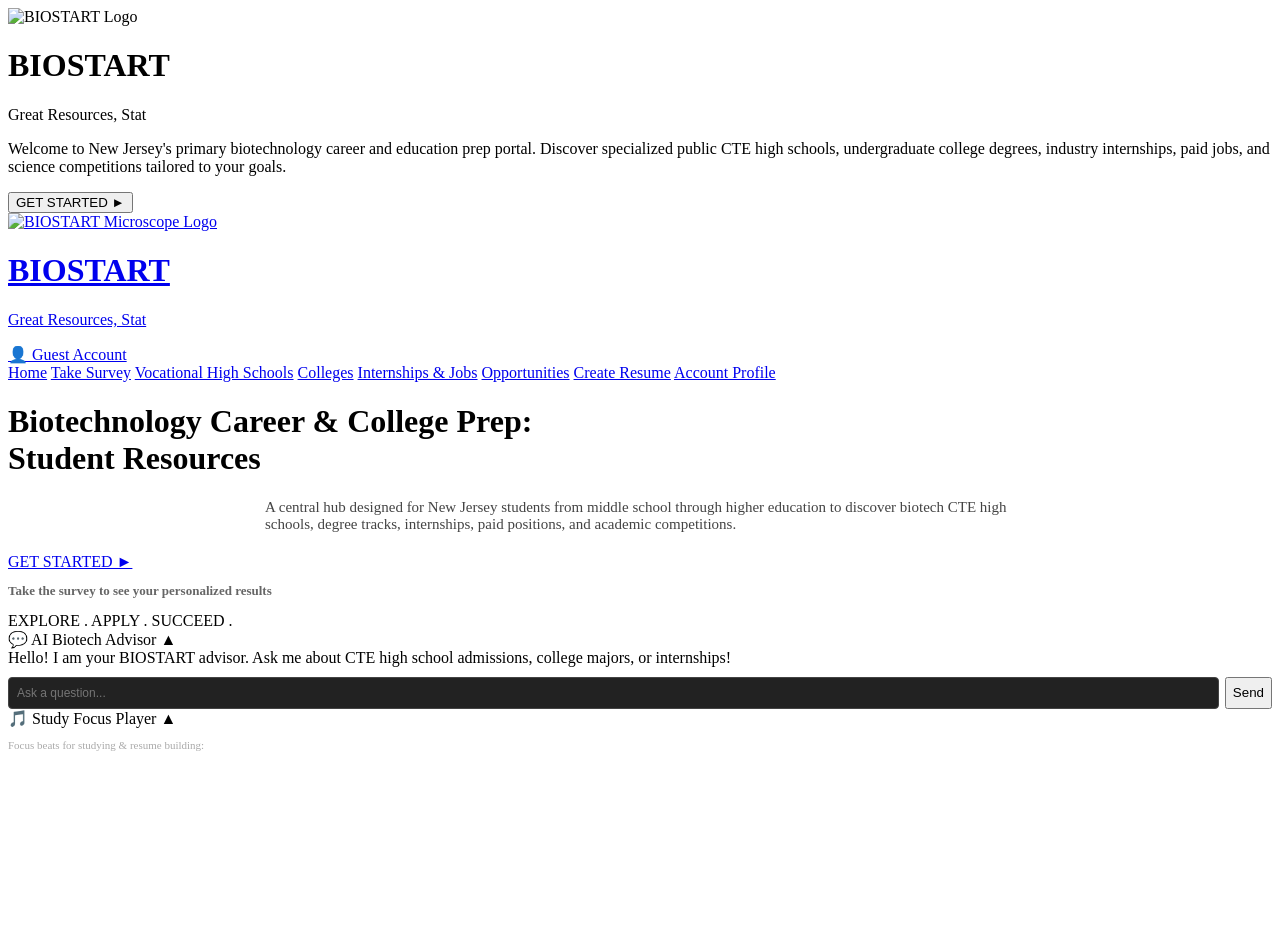
==== index.html @ 37fbe4fc "Add files via upload" ====
<!DOCTYPE html>
<html lang="en">
<head>
    <meta charset="UTF-8">
    <meta name="viewport" content="width=device-width, initial-scale=1.0">
    <title>BIOSTART - Biotechnology Career & College Prep</title>
    <link rel="stylesheet" href="styles.css">
</head>
<body>

    <!-- FULLSCREEN SPLASH OVERLAY PAGE -->
    <div id="splash-overlay">
        <img src="logo.png" alt="BIOSTART Logo" class="splash-logo-img">
        <h1 class="splash-title">BIOSTART</h1>
        <div class="splash-sub">Great Resources, Stat</div>
        <p class="splash-desc">
            Welcome to New Jersey's primary biotechnology career and education prep portal. Discover specialized public CTE high schools, undergraduate college degrees, industry internships, paid jobs, and science competitions tailored to your goals.
        </p>
        <button class="splash-btn" onclick="document.getElementById('splash-overlay').style.display='none'">GET STARTED ►</button>
    </div>

    <!-- BRAND HEADER -->
    <header>
        <a class="brand-box" href="index.html">
            <img src="logo.png" alt="BIOSTART Microscope Logo" class="brand-logo-img">
            <div class="brand-title">
                <h1>BIOSTART</h1>
                <p>Great Resources, Stat</p>
            </div>
        </a>
        <a class="user-pill" href="profile.html">
            👤 <span id="user-greeting">Guest Account</span>
        </a>
    </header>

    <!-- NAVIGATION BAR -->
    <nav>
        <a href="index.html" class="nav-btn active">Home</a>
        <a href="survey.html" class="nav-btn">Take Survey</a>
        <a href="highschools.html" class="nav-btn">Vocational High Schools</a>
        <a href="colleges.html" class="nav-btn">Colleges</a>
        <a href="jobs.html" class="nav-btn">Internships & Jobs</a>
        <a href="opportunities.html" class="nav-btn">Opportunities</a>
        <a href="resume.html" class="nav-btn">Create Resume</a>
        <a href="profile.html" class="nav-btn">Account Profile</a>
    </nav>

    <!-- MAIN APP CONTAINER -->
    <div class="container">
        <div class="hero-card">
            <h1 class="hero-title">Biotechnology Career & College Prep:<br>Student Resources</h1>
            <p style="font-size: 15px; max-width: 750px; margin: 0 auto 20px; color: #444;">A central hub designed for New Jersey students from middle school through higher education to discover biotech CTE high schools, degree tracks, internships, paid positions, and academic competitions.</p>
            <a href="survey.html" class="arrow-btn">
                GET STARTED ►
            </a>
            <p style="font-size: 13px; font-weight: 800; margin-top: 12px; color: #666;">Take the survey to see your personalized results</p>
            <div class="hero-tagline">EXPLORE . APPLY . SUCCEED .</div>
        </div>
    </div>

    <!-- FLOATING AI CHATBOT WIDGET -->
    <div class="floating-widget chatbot-widget">
        <div class="widget-header" onclick="toggleWidget('chat-body')">
            <span>💬 AI Biotech Advisor</span>
            <span>▲</span>
        </div>
        <div id="chat-body" class="widget-body">
            <div class="chat-msg chat-bot">Hello! I am your BIOSTART advisor. Ask me about CTE high school admissions, college majors, or internships!</div>
            <div id="chat-messages"></div>
            <div style="display:flex; gap:6px; margin-top:10px;">
                <input type="text" id="chat-input" style="width:100%; padding:8px; font-size:12px; border:1px solid #444; background:#222; color:white; border-radius:4px;" placeholder="Ask a question..." onkeydown="if(event.key==='Enter') sendChatMessage()">
                <button class="btn-action" onclick="sendChatMessage()">Send</button>
            </div>
        </div>
    </div>

    <!-- FLOATING SPOTIFY PLAYER WIDGET -->
    <div class="floating-widget spotify-widget">
        <div class="widget-header" onclick="toggleWidget('spotify-body')">
            <span>🎵 Study Focus Player</span>
            <span>▲</span>
        </div>
        <div id="spotify-body" class="widget-body">
            <p style="font-size:11px; color:#aaa; margin-bottom:10px;">Focus beats for studying & resume building:</p>
            <iframe style="border-radius:12px" src="https://open.spotify.com/embed/playlist/37i9dQZF1DX8NTLI29BXZa?utm_source=generator" width="100%" height="152" frameBorder="0" allowfullscreen="" allow="autoplay; clipboard-write; encrypted-media; fullscreen; picture-in-picture" loading="lazy"></iframe>
        </div>
    </div>

    <script src="script.js"></script>
</body>
</html>
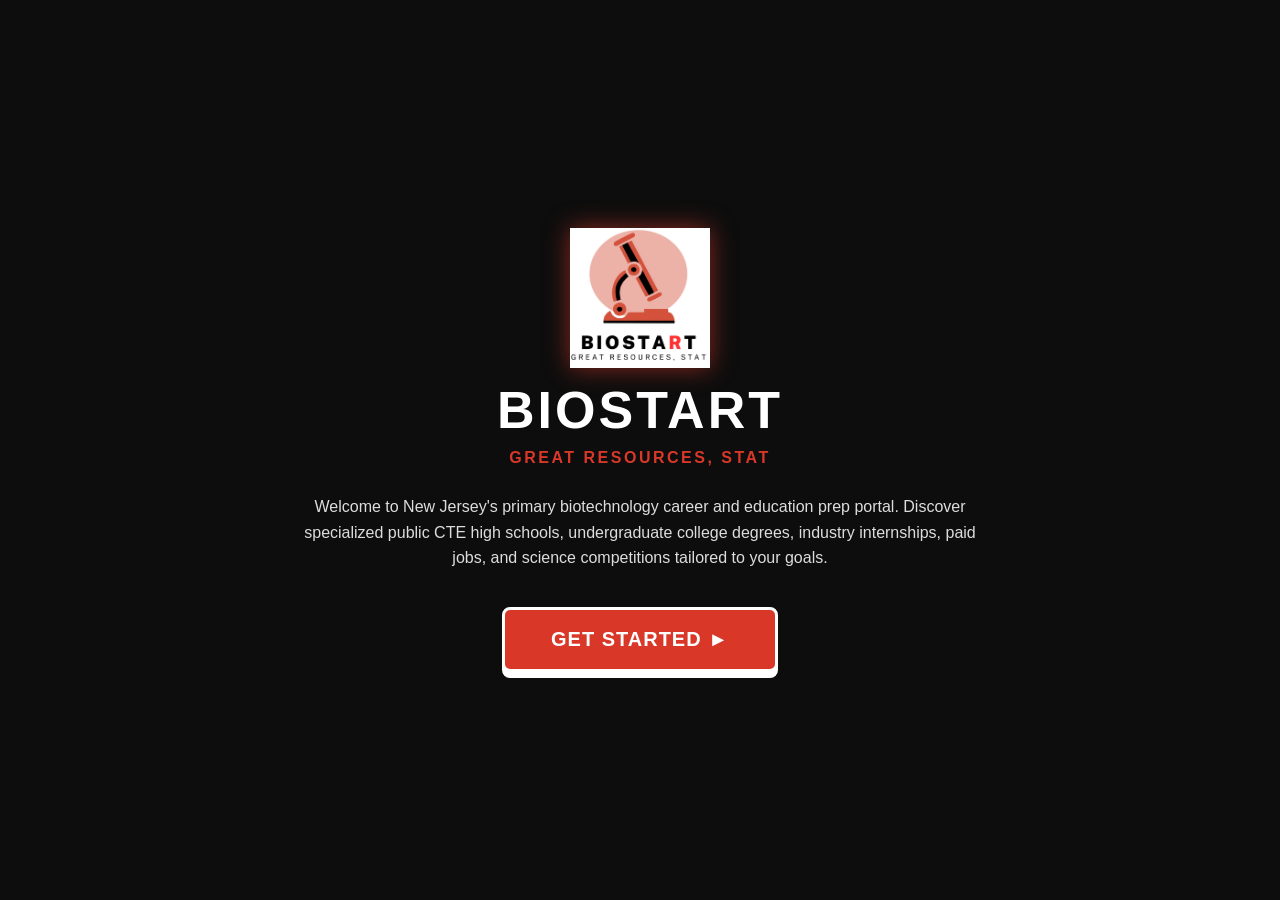
==== commit c23bfc39: "Update index.html" ====
--- a/index.html
+++ b/index.html
@@ -4,13 +4,13 @@
     <meta charset="UTF-8">
     <meta name="viewport" content="width=device-width, initial-scale=1.0">
     <title>BIOSTART - Biotechnology Career & College Prep</title>
-    <link rel="stylesheet" href="styles.css">
+    <link rel="stylesheet" href="style.css">
 </head>
 <body>
 
     <!-- FULLSCREEN SPLASH OVERLAY PAGE -->
     <div id="splash-overlay">
-        <img src="logo.png" alt="BIOSTART Logo" class="splash-logo-img">
+        <img src="Draft for CTE Website.png" alt="BIOSTART Logo" class="splash-logo-img">
         <h1 class="splash-title">BIOSTART</h1>
         <div class="splash-sub">Great Resources, Stat</div>
         <p class="splash-desc">
@@ -22,7 +22,7 @@
     <!-- BRAND HEADER -->
     <header>
         <a class="brand-box" href="index.html">
-            <img src="logo.png" alt="BIOSTART Microscope Logo" class="brand-logo-img">
+            <img src="Draft for CTE Website.png" alt="BIOSTART Microscope Logo" class="brand-logo-img">
             <div class="brand-title">
                 <h1>BIOSTART</h1>
                 <p>Great Resources, Stat</p>
@@ -88,4 +88,4 @@
 
     <script src="script.js"></script>
 </body>
-</html>+</html>
--- a/style.css
+++ b/style.css
@@ -0,0 +1,640 @@
+/* ==========================================================================
+   BIOSTART CANVA DESIGN SYSTEM (RED #D93829, BLACK #0D0D0D, CREAM #FAF8F5)
+   ========================================================================== */
+:root {
+    --biostart-red: #D93829;
+    --biostart-red-hover: #b82a1d;
+    --biostart-black: #0d0d0d;
+    --biostart-white: #ffffff;
+    --biostart-bg: #FAF8F5;
+    --biostart-card-bg: #ffffff;
+    --biostart-gray-light: #f3f4f6;
+    --biostart-border: #0d0d0d;
+    --biostart-font-main: 'Segoe UI', -apple-system, BlinkMacSystemFont, Roboto, sans-serif;
+}
+
+* {
+    box-sizing: border-box;
+    margin: 0;
+    padding: 0;
+}
+
+body {
+    font-family: var(--biostart-font-main);
+    background-color: var(--biostart-bg);
+    color: var(--biostart-black);
+    line-height: 1.5;
+    -webkit-font-smoothing: antialiased;
+}
+
+/* --- SPLASH OVERLAY PAGE --- */
+#splash-overlay {
+    position: fixed;
+    top: 0; left: 0; width: 100vw; height: 100vh;
+    background-color: var(--biostart-black);
+    color: var(--biostart-white);
+    z-index: 9999;
+    display: flex;
+    flex-direction: column;
+    justify-content: center;
+    align-items: center;
+    text-align: center;
+    padding: 24px;
+    overflow-y: auto;
+}
+
+.splash-logo-img {
+    width: 140px;
+    height: 140px;
+    object-fit: contain;
+    margin-bottom: 16px;
+    filter: drop-shadow(0 0 12px rgba(217, 56, 41, 0.6));
+}
+
+.splash-title {
+    font-size: 52px;
+    font-weight: 900;
+    letter-spacing: 3px;
+    text-transform: uppercase;
+    color: white;
+    line-height: 1;
+}
+
+.splash-sub {
+    font-size: 16px;
+    font-weight: 800;
+    letter-spacing: 2.5px;
+    color: var(--biostart-red);
+    text-transform: uppercase;
+    margin-top: 10px;
+    margin-bottom: 24px;
+}
+
+.splash-desc {
+    max-width: 680px;
+    font-size: 16px;
+    color: #ddd;
+    margin-bottom: 36px;
+    line-height: 1.6;
+}
+
+.splash-btn {
+    background-color: var(--biostart-red);
+    color: white;
+    border: 3px solid white;
+    padding: 18px 46px;
+    font-size: 20px;
+    font-weight: 900;
+    text-transform: uppercase;
+    cursor: pointer;
+    border-radius: 8px;
+    box-shadow: 0 6px 0 white;
+    transition: all 0.2s;
+    letter-spacing: 1px;
+    text-decoration: none;
+    display: inline-block;
+}
+
+.splash-btn:hover {
+    transform: translateY(-4px);
+    box-shadow: 0 10px 0 white;
+    background-color: var(--biostart-red-hover);
+}
+
+/* --- SITE HEADER & BRANDING --- */
+header {
+    background-color: var(--biostart-black);
+    color: var(--biostart-white);
+    border-bottom: 6px solid var(--biostart-red);
+    padding: 14px 32px;
+    display: flex;
+    justify-content: space-between;
+    align-items: center;
+    flex-wrap: wrap;
+    gap: 15px;
+}
+
+.brand-box {
+    display: flex;
+    align-items: center;
+    gap: 16px;
+    cursor: pointer;
+    text-decoration: none;
+}
+
+.brand-logo-img {
+    height: 52px;
+    width: auto;
+    object-fit: contain;
+}
+
+.brand-title h1 {
+    font-size: 26px; font-weight: 900;
+    letter-spacing: 2px; text-transform: uppercase;
+    color: var(--biostart-white); margin: 0; line-height: 1;
+}
+
+.brand-title p {
+    font-size: 11px; text-transform: uppercase;
+    letter-spacing: 1.5px; color: var(--biostart-red);
+    font-weight: 800; margin-top: 4px;
+}
+
+.user-pill {
+    background: #1a1a1a;
+    border: 1px solid #333;
+    padding: 8px 18px;
+    border-radius: 20px;
+    font-size: 12px;
+    font-weight: 700;
+    text-transform: uppercase;
+    color: white;
+    cursor: pointer;
+    text-decoration: none;
+    transition: background 0.2s;
+}
+
+.user-pill:hover {
+    background: #2a2a2a;
+    border-color: var(--biostart-red);
+}
+
+/* --- SITE NAVIGATION BAR --- */
+nav {
+    background-color: var(--biostart-black);
+    border-bottom: 1px solid #222;
+    display: flex;
+    overflow-x: auto;
+    white-space: nowrap;
+    padding: 0 20px;
+}
+
+nav a.nav-btn {
+    background: none;
+    border: none;
+    color: var(--biostart-white);
+    padding: 16px 20px;
+    font-weight: 800;
+    text-transform: uppercase;
+    font-size: 12px;
+    letter-spacing: 0.5px;
+    cursor: pointer;
+    transition: all 0.2s;
+    border-bottom: 4px solid transparent;
+    text-decoration: none;
+    display: inline-block;
+}
+
+nav a.nav-btn:hover, nav a.nav-btn.active {
+    color: var(--biostart-red);
+    border-bottom-color: var(--biostart-red);
+    background-color: #161616;
+}
+
+/* --- MAIN CONTAINER & PAGES --- */
+.container {
+    max-width: 1280px;
+    margin: 28px auto;
+    padding: 0 24px;
+    min-height: 75vh;
+}
+
+/* --- CANVA HERO BANNER --- */
+.hero-card {
+    background: white;
+    border: 3px solid var(--biostart-black);
+    border-radius: 12px;
+    padding: 42px 32px;
+    text-align: center;
+    box-shadow: 0 8px 0 var(--biostart-black);
+    margin-bottom: 32px;
+    position: relative;
+}
+
+.hero-title {
+    font-size: 32px;
+    font-weight: 900;
+    text-transform: uppercase;
+    letter-spacing: 1px;
+    color: var(--biostart-black);
+    margin-bottom: 16px;
+    line-height: 1.2;
+}
+
+.hero-tagline {
+    font-size: 22px;
+    font-weight: 900;
+    letter-spacing: 3px;
+    color: var(--biostart-red);
+    text-transform: uppercase;
+    margin-top: 28px;
+}
+
+.arrow-btn {
+    display: inline-flex;
+    align-items: center;
+    gap: 12px;
+    background-color: var(--biostart-red);
+    color: white;
+    border: 3px solid var(--biostart-black);
+    padding: 16px 36px;
+    font-size: 18px;
+    font-weight: 900;
+    text-transform: uppercase;
+    cursor: pointer;
+    border-radius: 6px;
+    box-shadow: 0 4px 0 var(--biostart-black);
+    transition: transform 0.15s, box-shadow 0.15s;
+    text-decoration: none;
+}
+
+.arrow-btn:hover {
+    transform: translateY(-3px);
+    box-shadow: 0 7px 0 var(--biostart-black);
+    background-color: var(--biostart-red-hover);
+}
+
+/* --- CANVA VISUAL CHOICE CARDS --- */
+.canva-choice-grid {
+    display: grid;
+    grid-template-columns: 1fr 1fr;
+    gap: 24px;
+    margin-bottom: 30px;
+}
+
+@media (max-width: 768px) {
+    .canva-choice-grid { grid-template-columns: 1fr; }
+}
+
+.choice-card {
+    background: white;
+    border: 3px solid var(--biostart-black);
+    border-radius: 10px;
+    padding: 28px;
+    cursor: pointer;
+    transition: all 0.2s;
+    box-shadow: 0 6px 0 var(--biostart-black);
+    display: flex;
+    flex-direction: column;
+    justify-content: space-between;
+}
+
+.choice-card:hover, .choice-card.selected {
+    transform: translateY(-4px);
+    box-shadow: 0 10px 0 var(--biostart-red);
+    border-color: var(--biostart-red);
+}
+
+.choice-card-icon {
+    font-size: 42px;
+    margin-bottom: 14px;
+}
+
+.choice-card-title {
+    font-size: 20px;
+    font-weight: 900;
+    text-transform: uppercase;
+    margin-bottom: 10px;
+    color: var(--biostart-black);
+}
+
+.choice-card-desc {
+    font-size: 13px;
+    color: #444;
+    line-height: 1.45;
+}
+
+/* --- HEADINGS & FILTER HEADERS --- */
+h2 {
+    font-size: 24px;
+    text-transform: uppercase;
+    font-weight: 900;
+    color: var(--biostart-black);
+    margin-bottom: 18px;
+    border-left: 6px solid var(--biostart-red);
+    padding-left: 14px;
+}
+
+.filter-header-bar {
+    background: var(--biostart-black);
+    color: white;
+    padding: 10px 18px;
+    font-weight: 900;
+    font-size: 12px;
+    text-transform: uppercase;
+    letter-spacing: 1px;
+    border-radius: 4px;
+    margin-bottom: 20px;
+    display: flex;
+    justify-content: space-between;
+    align-items: center;
+}
+
+/* --- CARDS GRID LAYOUT --- */
+.grid {
+    display: grid;
+    grid-template-columns: repeat(auto-fill, minmax(320px, 1fr));
+    gap: 22px;
+}
+
+.card {
+    background: white;
+    border: 2px solid var(--biostart-black);
+    border-radius: 8px;
+    padding: 22px;
+    position: relative;
+    display: flex;
+    flex-direction: column;
+    justify-content: space-between;
+    box-shadow: 0 4px 0 var(--biostart-black);
+    transition: transform 0.2s;
+}
+
+.card:hover {
+    transform: translateY(-4px);
+    box-shadow: 0 8px 0 var(--biostart-black);
+}
+
+.card-tag {
+    background-color: var(--biostart-black);
+    color: white;
+    font-size: 10px;
+    font-weight: 800;
+    text-transform: uppercase;
+    padding: 4px 9px;
+    border-radius: 3px;
+    margin-bottom: 12px;
+    width: fit-content;
+}
+
+.card-title {
+    font-size: 17px;
+    font-weight: 900;
+    text-transform: uppercase;
+    margin-bottom: 8px;
+    color: var(--biostart-black);
+}
+
+.card-body {
+    font-size: 13px;
+    color: #333;
+    margin-bottom: 16px;
+    line-height: 1.45;
+}
+
+.card-actions {
+    display: flex;
+    justify-content: space-between;
+    align-items: center;
+    margin-top: auto;
+    padding-top: 12px;
+    border-top: 1px solid #ddd;
+}
+
+.btn-action {
+    background: var(--biostart-black);
+    color: white;
+    border: none;
+    padding: 9px 16px;
+    font-weight: 800;
+    font-size: 11px;
+    text-transform: uppercase;
+    cursor: pointer;
+    border-radius: 4px;
+    transition: background 0.2s;
+    text-decoration: none;
+}
+
+.btn-action:hover {
+    background: var(--biostart-red);
+}
+
+.like-heart {
+    font-size: 24px;
+    cursor: pointer;
+    color: #ccc;
+    transition: color 0.2s;
+    user-select: none;
+}
+
+.like-heart.liked {
+    color: var(--biostart-red);
+}
+
+/* --- CTE HIGH SCHOOL SIDEBAR --- */
+.hs-layout {
+    display: grid;
+    grid-template-columns: 280px 1fr;
+    gap: 24px;
+}
+
+@media (max-width: 800px) {
+    .hs-layout { grid-template-columns: 1fr; }
+}
+
+.hs-sidebar {
+    background: white;
+    border: 2px solid var(--biostart-black);
+    padding: 20px;
+    border-radius: 8px;
+    box-shadow: 0 4px 0 var(--biostart-black);
+    height: fit-content;
+}
+
+.county-list {
+    list-style: none;
+    margin-top: 10px;
+}
+
+.county-list li {
+    padding: 8px 12px;
+    font-weight: 800;
+    font-size: 12px;
+    text-transform: uppercase;
+    cursor: pointer;
+    border-radius: 4px;
+    border: 1px solid transparent;
+    margin-bottom: 4px;
+}
+
+.county-list li:hover, .county-list li.active {
+    background: var(--biostart-red);
+    color: white;
+    border-color: var(--biostart-black);
+}
+
+/* --- RESUME & PROFILE FORMS --- */
+.resume-grid, .profile-grid {
+    display: grid;
+    grid-template-columns: 1fr 1fr;
+    gap: 24px;
+}
+
+@media (max-width: 850px) {
+    .resume-grid, .profile-grid { grid-template-columns: 1fr; }
+}
+
+.form-card {
+    background: white;
+    border: 3px solid var(--biostart-black);
+    padding: 24px;
+    border-radius: 8px;
+    box-shadow: 0 6px 0 var(--biostart-black);
+}
+
+.resume-field {
+    width: 100%;
+    padding: 10px;
+    margin-bottom: 14px;
+    border: 2px solid var(--biostart-black);
+    border-radius: 4px;
+    font-family: var(--biostart-font-main);
+    font-size: 13px;
+    background: white;
+}
+
+/* RESUME DISPLAY PREVIEW BOX IN APP */
+.resume-preview-container {
+    background: white;
+    border: 2px solid var(--biostart-black);
+    padding: 36px;
+    border-radius: 8px;
+    box-shadow: 0 4px 12px rgba(0,0,0,0.15);
+    min-height: 520px;
+    position: relative;
+}
+
+.dna-accent-header {
+    display: flex;
+    align-items: center;
+    justify-content: space-between;
+    border-bottom: 2px solid #000;
+    padding-bottom: 10px;
+    margin-bottom: 16px;
+}
+
+/* --- MODAL DIALOG --- */
+.modal-overlay {
+    position: fixed;
+    top: 0; left: 0; width: 100%; height: 100%;
+    background: rgba(0,0,0,0.75);
+    display: none;
+    justify-content: center;
+    align-items: center;
+    z-index: 2000;
+    padding: 20px;
+}
+
+.modal-card {
+    background: white;
+    border: 3px solid var(--biostart-black);
+    padding: 32px;
+    max-width: 600px;
+    width: 100%;
+    border-radius: 8px;
+    max-height: 85vh;
+    overflow-y: auto;
+    position: relative;
+}
+
+.modal-close {
+    position: absolute;
+    top: 16px;
+    right: 20px;
+    font-size: 26px;
+    font-weight: 900;
+    cursor: pointer;
+}
+
+/* --- FLOATING ASSISTANT WIDGETS --- */
+.floating-widget {
+    position: fixed;
+    bottom: 20px;
+    z-index: 1000;
+    background: var(--biostart-black);
+    color: white;
+    border: 2px solid var(--biostart-red);
+    border-radius: 8px;
+    overflow: hidden;
+    box-shadow: 0 6px 20px rgba(0,0,0,0.4);
+}
+
+.chatbot-widget { right: 20px; width: 310px; }
+.spotify-widget { left: 20px; width: 300px; }
+
+@media (max-width: 700px) {
+    .spotify-widget { display: none; }
+}
+
+.widget-header {
+    background: var(--biostart-red);
+    padding: 10px 16px;
+    font-weight: 900;
+    font-size: 12px;
+    text-transform: uppercase;
+    display: flex;
+    justify-content: space-between;
+    align-items: center;
+    cursor: pointer;
+}
+
+.widget-body {
+    padding: 14px;
+    display: none;
+    max-height: 300px;
+    overflow-y: auto;
+    background: #111;
+}
+
+.widget-body.open { display: block; }
+
+.chat-msg {
+    margin-bottom: 10px;
+    font-size: 12px;
+    padding: 8px 12px;
+    border-radius: 4px;
+}
+
+.chat-bot { background: #222; color: #fff; border-left: 3px solid var(--biostart-red); }
+.chat-user { background: var(--biostart-red); color: #fff; text-align: right; }
+
+/* ==========================================================================
+   STRICT PRINT STYLESHEET FOR CLEAN RESUME PRINTING ONLY
+   ========================================================================== */
+@media print {
+    body {
+        background: #ffffff !important;
+        color: #000000 !important;
+    }
+
+    header, nav, #splash-overlay, .floating-widget, .modal-overlay,
+    .form-card, h2, .btn-action, .filter-header-bar, .canva-choice-grid {
+        display: none !important;
+    }
+
+    .container, .resume-grid, .resume-preview-container {
+        display: block !important;
+        width: 100% !important;
+        max-width: 100% !important;
+        margin: 0 !important;
+        padding: 0 !important;
+        border: none !important;
+        box-shadow: none !important;
+        background: #ffffff !important;
+    }
+
+    #printable-resume {
+        display: block !important;
+        width: 100% !important;
+        padding: 0 !important;
+        margin: 0 !important;
+        font-family: 'Times New Roman', Times, serif !important;
+        font-size: 12pt !important;
+        line-height: 1.4 !important;
+    }
+
+    @page {
+        size: letter portrait;
+        margin: 0.75in;
+    }
+}
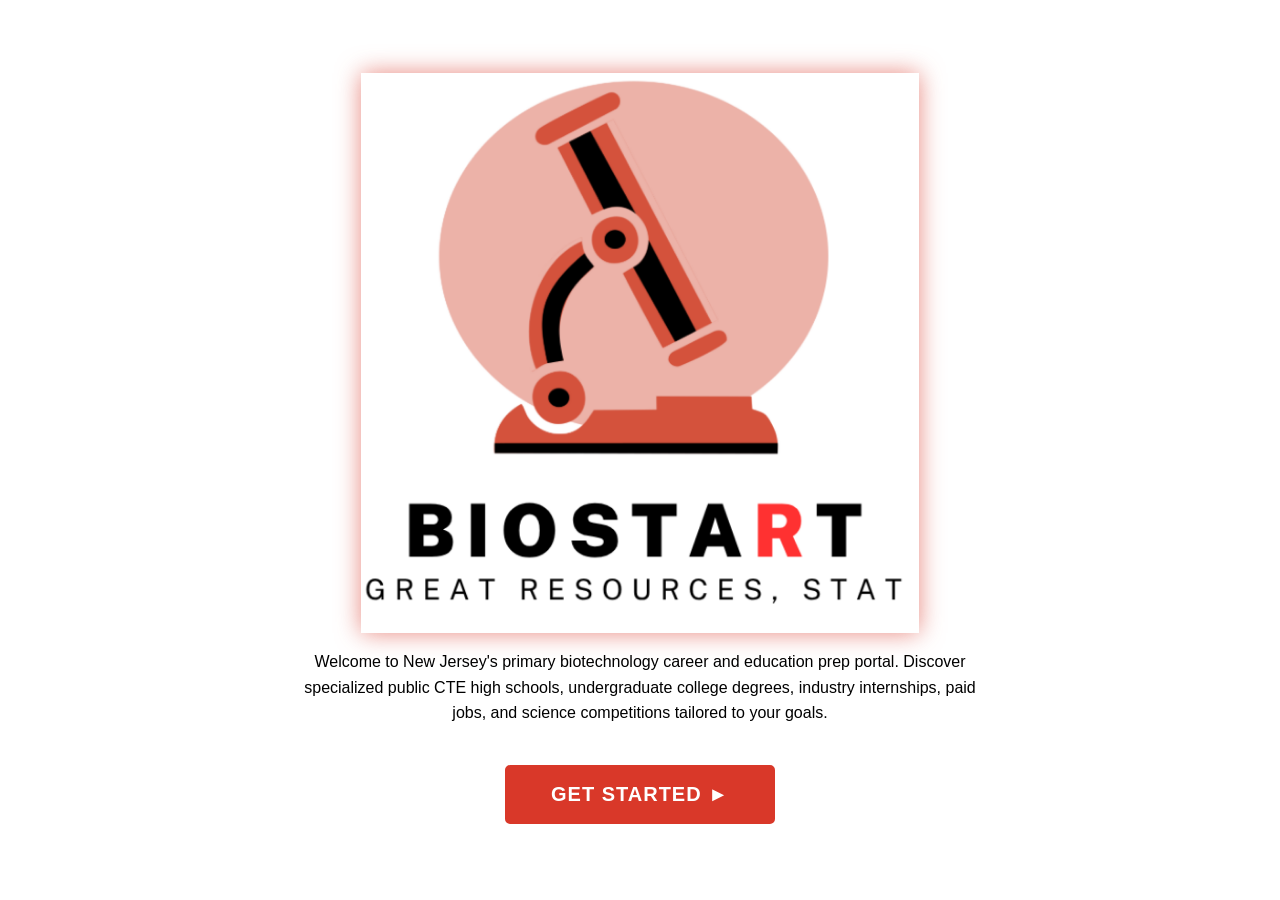
==== commit 3383ada3: "Update index.html" ====
--- a/index.html
+++ b/index.html
@@ -11,8 +11,6 @@
     <!-- FULLSCREEN SPLASH OVERLAY PAGE -->
     <div id="splash-overlay">
         <img src="Draft for CTE Website.png" alt="BIOSTART Logo" class="splash-logo-img">
-        <h1 class="splash-title">BIOSTART</h1>
-        <div class="splash-sub">Great Resources, Stat</div>
         <p class="splash-desc">
             Welcome to New Jersey's primary biotechnology career and education prep portal. Discover specialized public CTE high schools, undergraduate college degrees, industry internships, paid jobs, and science competitions tailored to your goals.
         </p>
--- a/style.css
+++ b/style.css
@@ -31,7 +31,7 @@
 #splash-overlay {
     position: fixed;
     top: 0; left: 0; width: 100vw; height: 100vh;
-    background-color: var(--biostart-black);
+    background-color: var(--biostart-white);
     color: var(--biostart-white);
     z-index: 9999;
     display: flex;
@@ -44,8 +44,8 @@
 }
 
 .splash-logo-img {
-    width: 140px;
-    height: 140px;
+    width: 560px;
+    height: 560px;
     object-fit: contain;
     margin-bottom: 16px;
     filter: drop-shadow(0 0 12px rgba(217, 56, 41, 0.6));
@@ -56,7 +56,7 @@
     font-weight: 900;
     letter-spacing: 3px;
     text-transform: uppercase;
-    color: white;
+    color: black;
     line-height: 1;
 }
 
@@ -73,7 +73,7 @@
 .splash-desc {
     max-width: 680px;
     font-size: 16px;
-    color: #ddd;
+    color: black;
     margin-bottom: 36px;
     line-height: 1.6;
 }
@@ -637,4 +637,4 @@
         size: letter portrait;
         margin: 0.75in;
     }
-}+}
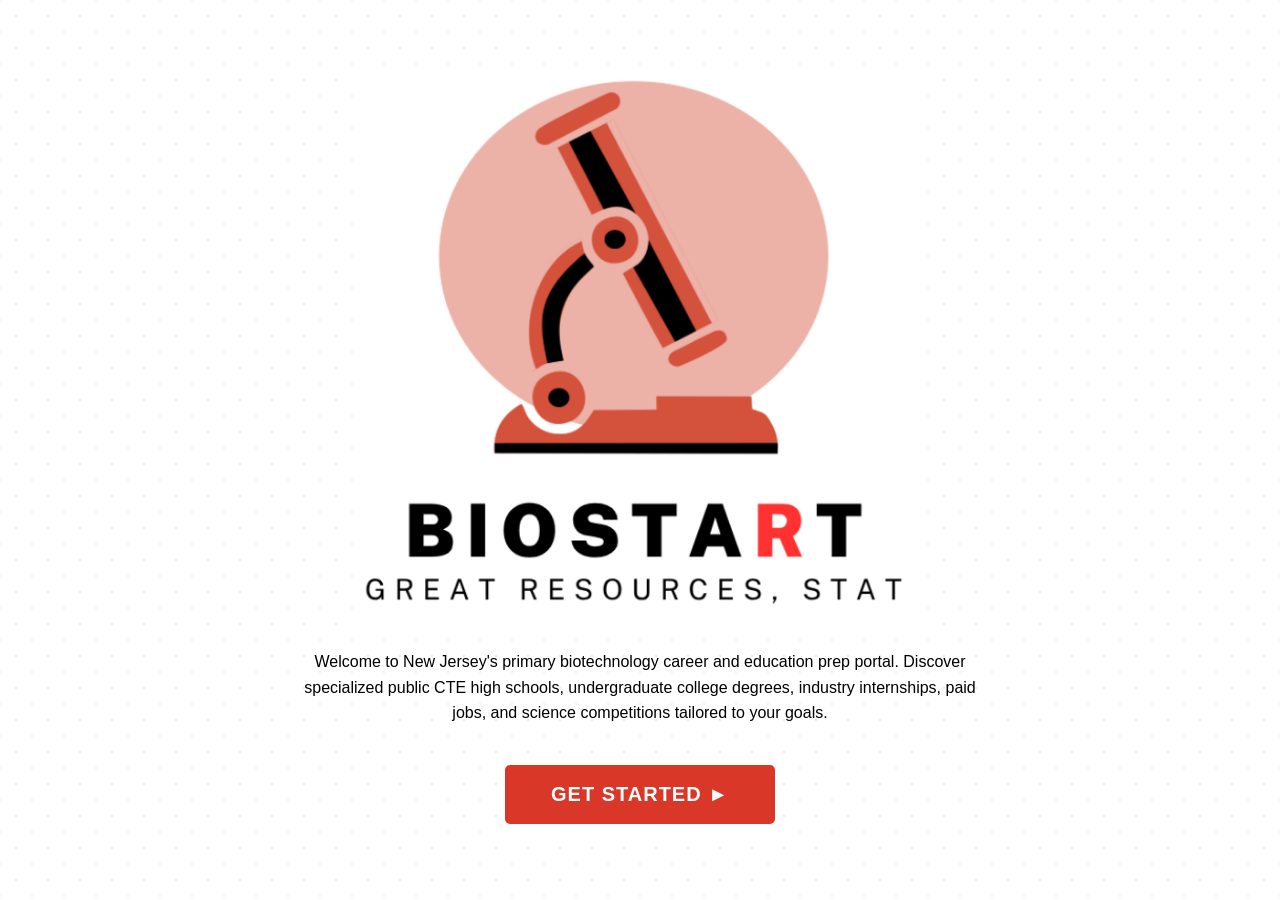
==== commit a8cb48ad: "Update index.html" ====
--- a/index.html
+++ b/index.html
@@ -22,7 +22,7 @@
         <a class="brand-box" href="index.html">
             <img src="Draft for CTE Website.png" alt="BIOSTART Microscope Logo" class="brand-logo-img">
             <div class="brand-title">
-                <h1>BIOSTART</h1>
+                <h1>BIOSTA<span style="color: #D93829;">R</span>T</h1>
                 <p>Great Resources, Stat</p>
             </div>
         </a>
--- a/style.css
+++ b/style.css
@@ -1,14 +1,15 @@
+/* style.css */
 /* ==========================================================================
-   BIOSTART CANVA DESIGN SYSTEM (RED #D93829, BLACK #0D0D0D, CREAM #FAF8F5)
+   BIOSTART CANVA DESIGN SYSTEM (RED #D93829, BLACK #0D0D0D, SOFT PINK/CREAM)
    ========================================================================== */
 :root {
     --biostart-red: #D93829;
     --biostart-red-hover: #b82a1d;
     --biostart-black: #0d0d0d;
     --biostart-white: #ffffff;
-    --biostart-bg: #FAF8F5;
-    --biostart-card-bg: #ffffff;
-    --biostart-gray-light: #f3f4f6;
+    --biostart-bg: hsl(351, 100%, 96%);
+    --biostart-card-bg: hsl(351, 100%, 96%);
+    --biostart-gray-light: rgb(255, 255, 255);
     --biostart-border: #0d0d0d;
     --biostart-font-main: 'Segoe UI', -apple-system, BlinkMacSystemFont, Roboto, sans-serif;
 }
@@ -22,9 +23,23 @@
 body {
     font-family: var(--biostart-font-main);
     background-color: var(--biostart-bg);
+    /* SUBTLE GEOMETRIC DOT GRID PATTERN FOR SIDE MARGINS */
+    background-image: 
+        radial-gradient(rgba(217, 56, 41, 0.12) 1.5px, transparent 1.5px), 
+        radial-gradient(rgba(13, 13, 13, 0.05) 1.5px, transparent 1.5px);
+    background-position: 0 0, 16px 16px;
+    background-size: 32px 32px;
+    background-attachment: fixed;
     color: var(--biostart-black);
     line-height: 1.5;
     -webkit-font-smoothing: antialiased;
+    position: relative;
+}
+
+@media (max-width: 1320px) {
+    body::before, body::after {
+        display: none;
+    }
 }
 
 /* --- SPLASH OVERLAY PAGE --- */
@@ -41,6 +56,14 @@
     text-align: center;
     padding: 24px;
     overflow-y: auto;
+     background-image: 
+        radial-gradient(rgba(217, 56, 41, 0.12) 1.5px, transparent 1.5px), 
+        radial-gradient(rgba(13, 13, 13, 0.05) 1.5px, transparent 1.5px);
+    background-position: 0 0, 16px 16px;
+    background-size: 32px 32px;
+    background-attachment: fixed;
+    color: var(--biostart-black);
+    line-height: 1.5;
 }
 
 .splash-logo-img {
@@ -48,7 +71,6 @@
     height: 560px;
     object-fit: contain;
     margin-bottom: 16px;
-    filter: drop-shadow(0 0 12px rgba(217, 56, 41, 0.6));
 }
 
 .splash-title {
@@ -112,6 +134,8 @@
     align-items: center;
     flex-wrap: wrap;
     gap: 15px;
+    position: relative;
+    z-index: 10;
 }
 
 .brand-box {
@@ -159,36 +183,44 @@
     border-color: var(--biostart-red);
 }
 
-/* --- SITE NAVIGATION BAR --- */
+/* --- ROUNDED FLOATING SITE NAVIGATION BAR --- */
 nav {
     background-color: var(--biostart-black);
-    border-bottom: 1px solid #222;
-    display: flex;
+    border: 3px solid var(--biostart-black);
+    border-radius: 50px;
+    display: flex;
+    justify-content: flex-start;
+    align-items: center;
     overflow-x: auto;
     white-space: nowrap;
-    padding: 0 20px;
+    padding: 6px 12px;
+    margin: 20px auto 0;
+    max-width: 1232px;
+    box-shadow: 0 4px 0 var(--biostart-black);
+    position: relative;
+    z-index: 10;
 }
 
 nav a.nav-btn {
     background: none;
     border: none;
     color: var(--biostart-white);
-    padding: 16px 20px;
+    padding: 10px 18px;
     font-weight: 800;
     text-transform: uppercase;
     font-size: 12px;
     letter-spacing: 0.5px;
     cursor: pointer;
     transition: all 0.2s;
-    border-bottom: 4px solid transparent;
+    border-radius: 25px;
     text-decoration: none;
     display: inline-block;
+    margin: 0 2px;
 }
 
 nav a.nav-btn:hover, nav a.nav-btn.active {
-    color: var(--biostart-red);
-    border-bottom-color: var(--biostart-red);
-    background-color: #161616;
+    color: var(--biostart-white);
+    background-color: var(--biostart-red);
 }
 
 /* --- MAIN CONTAINER & PAGES --- */
@@ -197,11 +229,14 @@
     margin: 28px auto;
     padding: 0 24px;
     min-height: 75vh;
-}
-
-/* --- CANVA HERO BANNER --- */
+    position: relative;
+    z-index: 1;
+}
+
+/* --- CANVA HERO BANNER (PURE CSS LAYERED PATTERN) --- */
 .hero-card {
-    background: white;
+    background: 
+        linear-gradient(135deg, rgba(255, 255, 255, 0.98) 0%, rgba(250, 248, 245, 0.98) 100%);
     border: 3px solid var(--biostart-black);
     border-radius: 12px;
     padding: 42px 32px;
@@ -209,6 +244,7 @@
     box-shadow: 0 8px 0 var(--biostart-black);
     margin-bottom: 32px;
     position: relative;
+    overflow: hidden;
 }
 
 .hero-title {
@@ -267,7 +303,7 @@
 }
 
 .choice-card {
-    background: white;
+    background: rgba(255, 255, 255, 0.98);
     border: 3px solid var(--biostart-black);
     border-radius: 10px;
     padding: 28px;
@@ -338,7 +374,7 @@
 }
 
 .card {
-    background: white;
+    background: rgba(255, 255, 255, 0.98);
     border: 2px solid var(--biostart-black);
     border-radius: 8px;
     padding: 22px;
@@ -433,7 +469,7 @@
 }
 
 .hs-sidebar {
-    background: white;
+    background: rgba(255, 255, 255, 0.98);
     border: 2px solid var(--biostart-black);
     padding: 20px;
     border-radius: 8px;
@@ -475,7 +511,7 @@
 }
 
 .form-card {
-    background: white;
+    background: rgba(255, 255, 255, 0.98);
     border: 3px solid var(--biostart-black);
     padding: 24px;
     border-radius: 8px;
@@ -493,25 +529,198 @@
     background: white;
 }
 
-/* RESUME DISPLAY PREVIEW BOX IN APP */
+/* RESUME DISPLAY PREVIEW BOX WITH PURE CSS CLEAN BACKGROUND */
 .resume-preview-container {
-    background: white;
+    background: linear-gradient(180deg, #ffffff 0%, #fafafa 100%);
     border: 2px solid var(--biostart-black);
     padding: 36px;
-    border-radius: 8px;
+    border-radius: 0 0 8px 8px;
     box-shadow: 0 4px 12px rgba(0,0,0,0.15);
     min-height: 520px;
     position: relative;
 }
 
-.dna-accent-header {
-    display: flex;
-    align-items: center;
+/* --- RESUME BUILDER & TEMPLATES CANVA STYLES --- */
+.template-selector-section {
+    background: rgba(255, 255, 255, 0.98);
+    border: 3px solid var(--biostart-black);
+    padding: 20px;
+    border-radius: 8px;
+    margin-bottom: 24px;
+    box-shadow: 0 4px 0 var(--biostart-black);
+}
+
+.template-options-grid {
+    display: grid;
+    grid-template-columns: repeat(auto-fit, minmax(220px, 1fr));
+    gap: 16px;
+}
+
+.template-card {
+    background: #fafafa;
+    border: 2px solid var(--biostart-black);
+    border-radius: 6px;
+    padding: 16px;
+    cursor: pointer;
+    position: relative;
+    transition: all 0.2s;
+}
+
+.template-card:hover, .template-card.selected {
+    border-color: var(--biostart-red);
+    background: #fff;
+    box-shadow: 0 4px 0 var(--biostart-red);
+    transform: translateY(-2px);
+}
+
+.template-badge {
+    position: absolute;
+    top: -10px; right: 10px;
+    background: var(--biostart-red);
+    color: white;
+    font-size: 9px;
+    font-weight: 900;
+    text-transform: uppercase;
+    padding: 2px 8px;
+    border-radius: 10px;
+}
+
+.template-icon { font-size: 28px; margin-bottom: 6px; }
+.template-title { font-size: 14px; font-weight: 900; text-transform: uppercase; margin-bottom: 4px; }
+.template-desc { font-size: 11px; color: #555; line-height: 1.35; }
+
+/* FORM GROUPS & INPUTS */
+.form-section-group {
+    background: #f9f9f9;
+    border: 1px solid #ddd;
+    border-left: 4px solid var(--biostart-black);
+    padding: 14px;
+    border-radius: 4px;
+    margin-bottom: 16px;
+}
+
+.form-section-title {
+    font-size: 12px;
+    font-weight: 900;
+    text-transform: uppercase;
+    color: var(--biostart-black);
+    margin-bottom: 10px;
+    letter-spacing: 0.5px;
+}
+
+.form-row-2 {
+    display: grid;
+    grid-template-columns: 1fr 1fr;
+    gap: 12px;
+}
+
+@media (max-width: 600px) {
+    .form-row-2 { grid-template-columns: 1fr; }
+}
+
+.form-label {
+    font-size: 10.5px;
+    font-weight: 800;
+    text-transform: uppercase;
+    margin-bottom: 4px;
+    display: block;
+    color: #333;
+}
+
+.btn-action-sm {
+    background: var(--biostart-black);
+    color: white;
+    border: none;
+    padding: 5px 12px;
+    font-weight: 800;
+    font-size: 10px;
+    text-transform: uppercase;
+    cursor: pointer;
+    border-radius: 3px;
+}
+
+.btn-action-sm:hover { background: var(--biostart-red); }
+
+.preview-header-bar {
+    background: var(--biostart-black);
+    color: white;
+    padding: 10px 16px;
+    border-radius: 8px 8px 0 0;
+    display: flex;
     justify-content: space-between;
-    border-bottom: 2px solid #000;
-    padding-bottom: 10px;
-    margin-bottom: 16px;
-}
+    align-items: center;
+}
+
+/* RESUME DOCUMENT TEMPLATE OUTPUT STYLES */
+#printable-resume {
+    background: transparent;
+    color: #111111;
+    font-size: 10pt;
+    line-height: 1.4;
+}
+
+.tpl-flex { display: flex; justify-content: space-between; align-items: baseline; }
+.tpl-sec { margin-bottom: 14px; }
+.tpl-p { margin-top: 3px; font-size: 9.5pt; color: #222; }
+
+.resume-bullet-list {
+    margin-left: 18px;
+    margin-top: 4px;
+    font-size: 9.5pt;
+}
+
+.resume-bullet-list li { margin-bottom: 3px; }
+
+/* 1. Modern Biotech */
+.tpl-modern .tpl-modern-header {
+    display: flex;
+    justify-content: space-between;
+    align-items: center;
+    border-bottom: 3px solid var(--biostart-red);
+    padding-bottom: 8px;
+}
+.tpl-modern .tpl-name { font-size: 20pt; font-weight: bold; text-transform: uppercase; margin: 0; }
+.tpl-modern .tpl-modern-title { font-size: 11pt; color: var(--biostart-red); font-weight: bold; }
+.tpl-modern .tpl-dna-icon { font-size: 26pt; }
+.tpl-modern .tpl-modern-contact { font-size: 9.5pt; margin: 8px 0 16px; color: #444; }
+.tpl-modern-head {
+    font-size: 11pt; font-weight: bold; text-transform: uppercase;
+    border-left: 4px solid var(--biostart-red); padding-left: 8px;
+    margin-bottom: 6px; color: var(--biostart-black);
+}
+.skill-pill {
+    display: inline-block;
+    background: #f0f0f0;
+    border: 1px solid #ccc;
+    padding: 2px 7px;
+    font-size: 8.5pt;
+    font-weight: 600;
+    border-radius: 3px;
+    margin-right: 4px;
+    margin-bottom: 4px;
+}
+
+/* 2. Academic & Research */
+.tpl-academic { font-family: 'Georgia', 'Times New Roman', serif; }
+.tpl-academic-name { font-size: 18pt; letter-spacing: 1px; margin-bottom: 2px; }
+.tpl-acad-head {
+    font-size: 10.5pt; font-weight: bold; text-transform: uppercase;
+    border-bottom: 1px solid #000; padding-bottom: 2px; margin-bottom: 6px;
+}
+
+/* 3. Industry Corporate */
+.tpl-corporate { font-family: 'Arial', sans-serif; }
+.tpl-corp-name { font-size: 20pt; font-weight: 800; text-transform: uppercase; margin: 0; }
+.tpl-corp-head {
+    font-size: 10pt; font-weight: bold; background: #eee;
+    padding: 3px 6px; text-transform: uppercase; margin-bottom: 6px;
+}
+
+/* 4. Compact Lab Specialist (2-Column) */
+.tpl-compact-grid { display: grid; grid-template-columns: 32% 65%; gap: 3%; }
+.tpl-compact-left { background: rgba(248, 249, 250, 0.9); padding: 12px; border-right: 2px solid #ddd; }
+.tpl-compact-head { font-size: 9.5pt; font-weight: bold; text-transform: uppercase; border-bottom: 1.5px solid var(--biostart-red); padding-bottom: 2px; margin-bottom: 6px; }
+.tpl-compact-box { margin-bottom: 14px; }
 
 /* --- MODAL DIALOG --- */
 .modal-overlay {
@@ -602,13 +811,24 @@
    STRICT PRINT STYLESHEET FOR CLEAN RESUME PRINTING ONLY
    ========================================================================== */
 @media print {
-    body {
+    html, body {
         background: #ffffff !important;
+        background-image: none !important;
         color: #000000 !important;
+        margin: 0 !important;
+        padding: 0 !important;
+        width: 100% !important;
+        height: auto !important;
+        overflow: visible !important;
     }
 
+    body::before, body::after {
+        display: none !important;
+    }
+
     header, nav, #splash-overlay, .floating-widget, .modal-overlay,
-    .form-card, h2, .btn-action, .filter-header-bar, .canva-choice-grid {
+    .form-card, h2, .btn-action, .btn-action-sm, .filter-header-bar, .canva-choice-grid,
+    .template-selector-section, .preview-header-bar, p {
         display: none !important;
     }
 
@@ -621,6 +841,7 @@
         border: none !important;
         box-shadow: none !important;
         background: #ffffff !important;
+        background-image: none !important;
     }
 
     #printable-resume {
@@ -628,13 +849,14 @@
         width: 100% !important;
         padding: 0 !important;
         margin: 0 !important;
-        font-family: 'Times New Roman', Times, serif !important;
-        font-size: 12pt !important;
-        line-height: 1.4 !important;
+        background: #ffffff !important;
+        color: #000000 !important;
+        -webkit-print-color-adjust: exact !important;
+        print-color-adjust: exact !important;
     }
 
     @page {
         size: letter portrait;
-        margin: 0.75in;
+        margin: 0.6in;
     }
 }
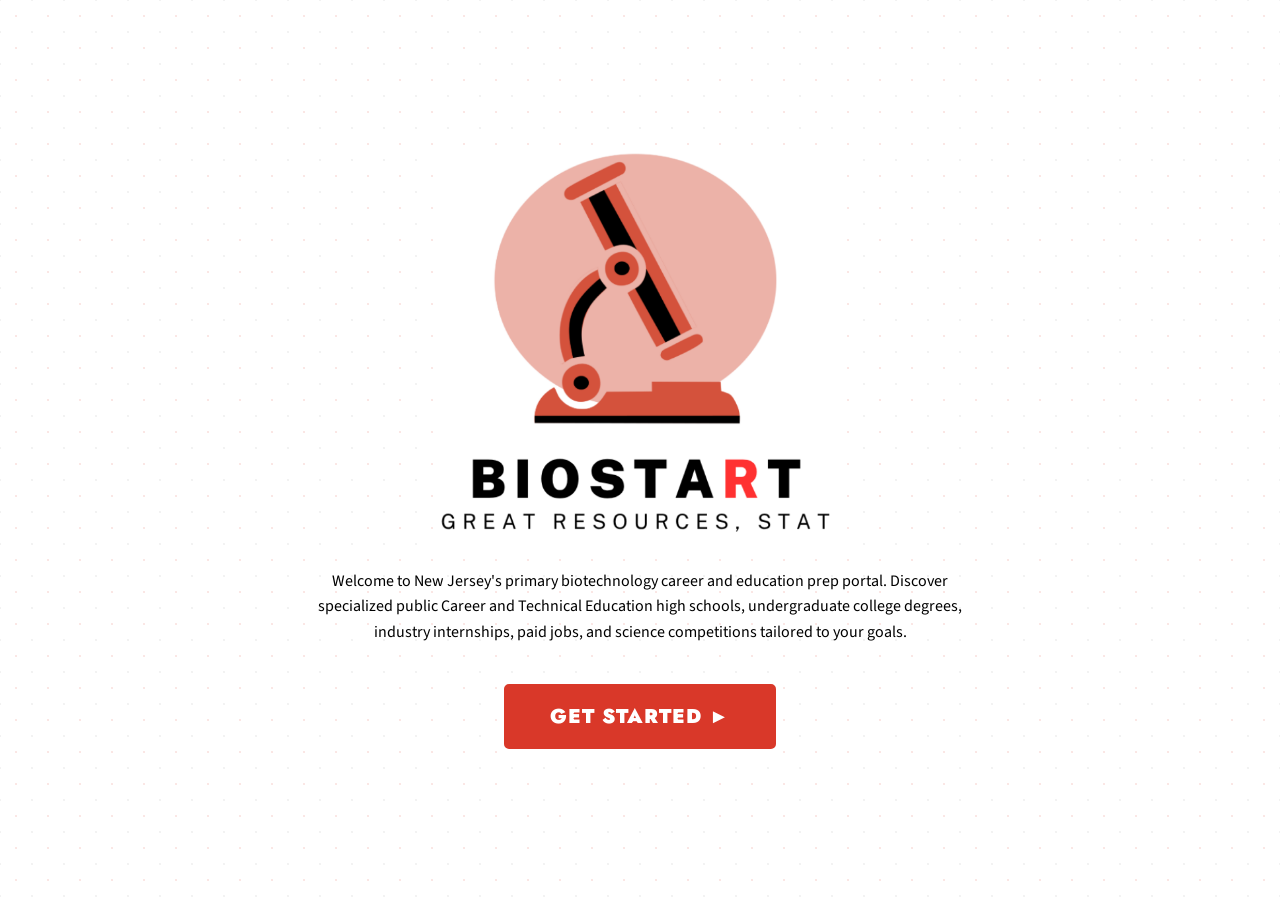
==== commit 278a21cd: "Update index.html" ====
--- a/index.html
+++ b/index.html
@@ -5,6 +5,9 @@
     <meta name="viewport" content="width=device-width, initial-scale=1.0">
     <title>BIOSTART - Biotechnology Career & College Prep</title>
     <link rel="stylesheet" href="style.css">
+    <link rel="icon" href="favicon.ico" sizes="any">
+    <link rel="icon" type="image/png" href="favicon-192.png">
+    <link rel="apple-touch-icon" href="apple-touch-icon.png">
 </head>
 <body>
 
@@ -12,15 +15,23 @@
     <div id="splash-overlay">
         <img src="Draft for CTE Website.png" alt="BIOSTART Logo" class="splash-logo-img">
         <p class="splash-desc">
-            Welcome to New Jersey's primary biotechnology career and education prep portal. Discover specialized public CTE high schools, undergraduate college degrees, industry internships, paid jobs, and science competitions tailored to your goals.
+            Welcome to New Jersey's primary biotechnology career and education prep portal. Discover specialized public Career and Technical Education high schools, undergraduate college degrees, industry internships, paid jobs, and science competitions tailored to your goals.
         </p>
-        <button class="splash-btn" onclick="document.getElementById('splash-overlay').style.display='none'">GET STARTED ►</button>
+        <button class="splash-btn" onclick="try { sessionStorage.setItem('biostartSplashSeen', '1'); } catch (e) {} document.getElementById('splash-overlay').style.display='none'">GET STARTED ►</button>
     </div>
+    <script>
+        // Show the splash only once per browser session; Home and the logo skip straight to the main page.
+        try {
+            if (sessionStorage.getItem('biostartSplashSeen')) {
+                document.getElementById('splash-overlay').style.display = 'none';
+            }
+        } catch (e) {}
+    </script>
 
     <!-- BRAND HEADER -->
     <header>
         <a class="brand-box" href="index.html">
-            <img src="Draft for CTE Website.png" alt="BIOSTART Microscope Logo" class="brand-logo-img">
+            <img src="biostart_logo_removed.bg.png" alt="BIOSTART logo" class="brand-logo-img">
             <div class="brand-title">
                 <h1>BIOSTA<span style="color: #D93829;">R</span>T</h1>
                 <p>Great Resources, Stat</p>
@@ -35,12 +46,12 @@
     <nav>
         <a href="index.html" class="nav-btn active">Home</a>
         <a href="survey.html" class="nav-btn">Take Survey</a>
+        <a href="jobs.html" class="nav-btn">Internships & Jobs</a>
+        <a href="colleges.html" class="nav-btn">Colleges</a>
         <a href="highschools.html" class="nav-btn">Vocational High Schools</a>
-        <a href="colleges.html" class="nav-btn">Colleges</a>
-        <a href="jobs.html" class="nav-btn">Internships & Jobs</a>
         <a href="opportunities.html" class="nav-btn">Opportunities</a>
-        <a href="resume.html" class="nav-btn">Create Resume</a>
-        <a href="profile.html" class="nav-btn">Account Profile</a>
+        <a href="resume.html" class="nav-btn">Create</a>
+        <a href="plan.html" class="nav-btn">My Plan</a>
     </nav>
 
     <!-- MAIN APP CONTAINER -->
@@ -56,33 +67,7 @@
         </div>
     </div>
 
-    <!-- FLOATING AI CHATBOT WIDGET -->
-    <div class="floating-widget chatbot-widget">
-        <div class="widget-header" onclick="toggleWidget('chat-body')">
-            <span>💬 AI Biotech Advisor</span>
-            <span>▲</span>
-        </div>
-        <div id="chat-body" class="widget-body">
-            <div class="chat-msg chat-bot">Hello! I am your BIOSTART advisor. Ask me about CTE high school admissions, college majors, or internships!</div>
-            <div id="chat-messages"></div>
-            <div style="display:flex; gap:6px; margin-top:10px;">
-                <input type="text" id="chat-input" style="width:100%; padding:8px; font-size:12px; border:1px solid #444; background:#222; color:white; border-radius:4px;" placeholder="Ask a question..." onkeydown="if(event.key==='Enter') sendChatMessage()">
-                <button class="btn-action" onclick="sendChatMessage()">Send</button>
-            </div>
-        </div>
-    </div>
 
-    <!-- FLOATING SPOTIFY PLAYER WIDGET -->
-    <div class="floating-widget spotify-widget">
-        <div class="widget-header" onclick="toggleWidget('spotify-body')">
-            <span>🎵 Study Focus Player</span>
-            <span>▲</span>
-        </div>
-        <div id="spotify-body" class="widget-body">
-            <p style="font-size:11px; color:#aaa; margin-bottom:10px;">Focus beats for studying & resume building:</p>
-            <iframe style="border-radius:12px" src="https://open.spotify.com/embed/playlist/37i9dQZF1DX8NTLI29BXZa?utm_source=generator" width="100%" height="152" frameBorder="0" allowfullscreen="" allow="autoplay; clipboard-write; encrypted-media; fullscreen; picture-in-picture" loading="lazy"></iframe>
-        </div>
-    </div>
 
     <script src="script.js"></script>
 </body>
--- a/style.css
+++ b/style.css
@@ -1,8 +1,10 @@
+@import url('https://fonts.googleapis.com/css2?family=Jost:wght@400;500;600;700;800;900&family=Source+Sans+3:wght@400;500;600;700&display=swap');
+
 /* style.css */
 /* ==========================================================================
    BIOSTART CANVA DESIGN SYSTEM (RED #D93829, BLACK #0D0D0D, SOFT PINK/CREAM)
    ========================================================================== */
-:root {
+   :root {
     --biostart-red: #D93829;
     --biostart-red-hover: #b82a1d;
     --biostart-black: #0d0d0d;
@@ -11,7 +13,10 @@
     --biostart-card-bg: hsl(351, 100%, 96%);
     --biostart-gray-light: rgb(255, 255, 255);
     --biostart-border: #0d0d0d;
-    --biostart-font-main: 'Segoe UI', -apple-system, BlinkMacSystemFont, Roboto, sans-serif;
+    --font-display: 'Jost', 'Century Gothic', 'Avenir Next', 'Futura', sans-serif;
+    --font-body: 'Source Sans 3', 'Segoe UI', -apple-system, BlinkMacSystemFont, Roboto, sans-serif;
+    --font-mono: 'Jost', 'Century Gothic', 'Avenir Next', 'Futura', sans-serif;   /* small labels use the display face */
+    --biostart-font-main: var(--font-body);
 }
 
 * {
@@ -23,12 +28,12 @@
 body {
     font-family: var(--biostart-font-main);
     background-color: var(--biostart-bg);
-    /* SUBTLE GEOMETRIC DOT GRID PATTERN FOR SIDE MARGINS */
-    background-image: 
-        radial-gradient(rgba(217, 56, 41, 0.12) 1.5px, transparent 1.5px), 
+    /* SUBTLE GEOMETRIC DOT GRID PATTERN */
+    background-image:
+        radial-gradient(rgba(217, 56, 41, 0.12) 1.5px, transparent 1.5px),
         radial-gradient(rgba(13, 13, 13, 0.05) 1.5px, transparent 1.5px);
     background-position: 0 0, 16px 16px;
-    background-size: 32px 32px;
+    background-size: 32px 32px, 32px 32px;
     background-attachment: fixed;
     color: var(--biostart-black);
     line-height: 1.5;
@@ -36,11 +41,6 @@
     position: relative;
 }
 
-@media (max-width: 1320px) {
-    body::before, body::after {
-        display: none;
-    }
-}
 
 /* --- SPLASH OVERLAY PAGE --- */
 #splash-overlay {
@@ -67,8 +67,10 @@
 }
 
 .splash-logo-img {
-    width: 560px;
-    height: 560px;
+    width: auto;
+    height: auto;
+    max-width: min(560px, 100%);
+    max-height: 45vh;
     object-fit: contain;
     margin-bottom: 16px;
 }
@@ -183,39 +185,61 @@
     border-color: var(--biostart-red);
 }
 
-/* --- ROUNDED FLOATING SITE NAVIGATION BAR --- */
+.user-pill { display: inline-flex; align-items: center; gap: 9px; }
+
+/* Avatar badge: same red-ringed circle used on the profile page, scaled down */
+.user-avatar {
+    display: inline-flex;
+    align-items: center;
+    justify-content: center;
+    width: 24px;
+    height: 24px;
+    font-size: 13px;
+    line-height: 1;
+    border-radius: 50%;
+    flex-shrink: 0;
+}
+.user-avatar.is-picked {
+    background: #eee;
+    border: 2px solid var(--biostart-red);
+    font-size: 12px;
+}
+
+/* Updated Navigation Bar Container */
 nav {
     background-color: var(--biostart-black);
     border: 3px solid var(--biostart-black);
-    border-radius: 50px;
+    border-radius: 25px;
     display: flex;
-    justify-content: flex-start;
-    align-items: center;
-    overflow-x: auto;
-    white-space: nowrap;
-    padding: 6px 12px;
+    justify-content: space-between;
+    align-items: center;
+    flex-wrap: wrap; /* Allows wrapping on narrower screens instead of forcing a scrollbar */
+    overflow-x: visible; /* Removes horizontal scrollbar */
+    white-space: normal;
+    padding: 8px 16px;
     margin: 20px auto 0;
-    max-width: 1232px;
+    max-width: 1280px; /* Expands to match main container width */
     box-shadow: 0 4px 0 var(--biostart-black);
     position: relative;
     z-index: 10;
 }
 
+/* Adjusted Navigation Buttons to fit comfortably */
 nav a.nav-btn {
     background: none;
     border: none;
     color: var(--biostart-white);
-    padding: 10px 18px;
+    padding: 8px 12px; /* Reduced padding from 10px 18px */
     font-weight: 800;
     text-transform: uppercase;
-    font-size: 12px;
-    letter-spacing: 0.5px;
+    font-size: 11.5px;
+    letter-spacing: 0.3px;
     cursor: pointer;
     transition: all 0.2s;
     border-radius: 25px;
     text-decoration: none;
     display: inline-block;
-    margin: 0 2px;
+    margin: 2px 1px;
 }
 
 nav a.nav-btn:hover, nav a.nav-btn.active {
@@ -383,7 +407,7 @@
     flex-direction: column;
     justify-content: space-between;
     box-shadow: 0 4px 0 var(--biostart-black);
-    transition: transform 0.2s;
+    transition: transform 0.2s, box-shadow 0.2s;
 }
 
 .card:hover {
@@ -446,12 +470,15 @@
 }
 
 .like-heart {
+    display: inline-block;
     font-size: 24px;
     cursor: pointer;
     color: #ccc;
-    transition: color 0.2s;
+    transition: color 0.2s, transform 0.15s;
     user-select: none;
 }
+.like-heart:hover { transform: scale(1.2); }
+.like-heart:active { transform: scale(0.85); }
 
 .like-heart.liked {
     color: var(--biostart-red);
@@ -527,6 +554,66 @@
     font-family: var(--biostart-font-main);
     font-size: 13px;
     background: white;
+}
+
+/* SAMPLE TOGGLE SWITCH BOX STYLES */
+.sample-toggle-box {
+    background: #fff0f0;
+    border: 2px solid var(--biostart-red);
+    border-radius: 6px;
+    padding: 10px 14px;
+    margin-bottom: 16px;
+}
+
+.toggle-container {
+    display: inline-flex;
+    align-items: center;
+    cursor: pointer;
+    user-select: none;
+}
+
+.toggle-container input {
+    display: none;
+}
+
+.toggle-slider {
+    width: 38px;
+    height: 22px;
+    background-color: #ccc;
+    border: 2px solid var(--biostart-black);
+    border-radius: 20px;
+    position: relative;
+    transition: 0.25s;
+    margin-right: 10px;
+    flex-shrink: 0;
+}
+
+.toggle-slider::before {
+    content: "";
+    position: absolute;
+    width: 14px;
+    height: 14px;
+    border-radius: 50%;
+    background-color: white;
+    border: 1px solid var(--biostart-black);
+    top: 2px;
+    left: 2px;
+    transition: 0.25s;
+}
+
+.toggle-container input:checked + .toggle-slider {
+    background-color: var(--biostart-red);
+}
+
+.toggle-container input:checked + .toggle-slider::before {
+    transform: translateX(16px);
+}
+
+.toggle-label {
+    font-size: 11.5px;
+    font-weight: 800;
+    text-transform: uppercase;
+    color: var(--biostart-black);
 }
 
 /* RESUME DISPLAY PREVIEW BOX WITH PURE CSS CLEAN BACKGROUND */
@@ -754,58 +841,6 @@
     font-weight: 900;
     cursor: pointer;
 }
-
-/* --- FLOATING ASSISTANT WIDGETS --- */
-.floating-widget {
-    position: fixed;
-    bottom: 20px;
-    z-index: 1000;
-    background: var(--biostart-black);
-    color: white;
-    border: 2px solid var(--biostart-red);
-    border-radius: 8px;
-    overflow: hidden;
-    box-shadow: 0 6px 20px rgba(0,0,0,0.4);
-}
-
-.chatbot-widget { right: 20px; width: 310px; }
-.spotify-widget { left: 20px; width: 300px; }
-
-@media (max-width: 700px) {
-    .spotify-widget { display: none; }
-}
-
-.widget-header {
-    background: var(--biostart-red);
-    padding: 10px 16px;
-    font-weight: 900;
-    font-size: 12px;
-    text-transform: uppercase;
-    display: flex;
-    justify-content: space-between;
-    align-items: center;
-    cursor: pointer;
-}
-
-.widget-body {
-    padding: 14px;
-    display: none;
-    max-height: 300px;
-    overflow-y: auto;
-    background: #111;
-}
-
-.widget-body.open { display: block; }
-
-.chat-msg {
-    margin-bottom: 10px;
-    font-size: 12px;
-    padding: 8px 12px;
-    border-radius: 4px;
-}
-
-.chat-bot { background: #222; color: #fff; border-left: 3px solid var(--biostart-red); }
-.chat-user { background: var(--biostart-red); color: #fff; text-align: right; }
 
 /* ==========================================================================
    STRICT PRINT STYLESHEET FOR CLEAN RESUME PRINTING ONLY
@@ -826,9 +861,9 @@
         display: none !important;
     }
 
-    header, nav, #splash-overlay, .floating-widget, .modal-overlay,
+    header, nav, #search-results, #fx-layer, #save-toast, #save-tip, #splash-overlay, .floating-widget, .modal-overlay,
     .form-card, h2, .btn-action, .btn-action-sm, .filter-header-bar, .canva-choice-grid,
-    .template-selector-section, .preview-header-bar, p {
+    .template-selector-section, .preview-header-bar, .container > p {
         display: none !important;
     }
 
@@ -860,3 +895,867 @@
         margin: 0.6in;
     }
 }
+
+/* ==========================================================================
+   HEART FX, SAVE TOAST, FIRST-SAVE TIP, BADGE, SAVED-LIST ANIMATIONS
+   ========================================================================== */
+#fx-layer { position: fixed; inset: 0; pointer-events: none; z-index: 9999; overflow: hidden; }
+.fx-particle { position: absolute; line-height: 1; will-change: transform, opacity; text-shadow: 0 1px 0 rgba(0, 0, 0, 0.15); }
+.fx-ring { position: absolute; width: 24px; height: 24px; border: 3px solid var(--biostart-red); border-radius: 50%; }
+
+.like-heart.just-liked { animation: heartPop 0.6s cubic-bezier(0.2, 1.6, 0.4, 1); }
+@keyframes heartPop { 0% { transform: scale(0.3); } 50% { transform: scale(1.6) rotate(-10deg); } 100% { transform: scale(1); } }
+@keyframes heartbeat { 0%, 60%, 100% { transform: scale(1); } 15% { transform: scale(1.25); } 30% { transform: scale(1); } 45% { transform: scale(1.15); } }
+@keyframes countBump { 40% { transform: scale(1.8); color: var(--biostart-red); } 100% { transform: scale(1); } }
+
+#save-toast {
+    position: fixed; left: 50%; bottom: 28px; transform: translate(-50%, 30px); opacity: 0; pointer-events: none;
+    display: flex; align-items: center; gap: 10px; max-width: calc(100vw - 24px);
+    background: var(--biostart-black); color: var(--biostart-white); border: 3px solid var(--biostart-red);
+    border-radius: 40px; padding: 10px 18px; font-size: 13px; font-weight: 700;
+    box-shadow: 0 4px 0 rgba(0, 0, 0, 0.35); z-index: 10000; transition: opacity 0.3s, transform 0.3s;
+}
+#save-toast.show { opacity: 1; transform: translate(-50%, 0); pointer-events: auto; }
+#save-toast a { background: var(--biostart-red); color: var(--biostart-white); padding: 4px 12px; border-radius: 20px; text-decoration: none; font-weight: 900; font-size: 11px; text-transform: uppercase; white-space: nowrap; }
+.toast-heart { color: var(--biostart-red); font-size: 18px; animation: heartbeat 1s ease 2; }
+.toast-msg { overflow: hidden; text-overflow: ellipsis; white-space: nowrap; }
+
+.save-tip { position: fixed; z-index: 10001; width: min(360px, calc(100vw - 16px)); filter: drop-shadow(0 6px 0 rgba(0, 0, 0, 0.3)); animation: tipIn 0.4s cubic-bezier(0.2, 1.4, 0.4, 1); }
+.save-tip.tip-pinned { top: 12px; left: 50%; transform: translateX(-50%); }
+.tip-arrow { position: absolute; top: -28px; left: var(--arrow-x, 50%); margin-left: -14px; font-size: 28px; line-height: 1; color: var(--biostart-red); text-shadow: 0 2px 0 var(--biostart-black); animation: arrowBounce 0.8s ease-in-out infinite; }
+.tip-body { background: var(--biostart-white); border: 3px solid var(--biostart-black); border-radius: 10px; padding: 12px 14px; font-size: 13px; }
+.tip-body p { margin: 6px 0 10px; line-height: 1.4; }
+.tip-name { font-weight: 700; color: #444; }
+.tip-actions { display: flex; gap: 8px; flex-wrap: wrap; }
+.tip-actions .btn-action { text-decoration: none; display: inline-block; font-size: 11px; padding: 7px 12px; }
+.save-tip:not(.tip-pinned) .tip-show { display: none; }
+@keyframes arrowBounce { 50% { transform: translateY(-8px); } }
+@keyframes tipIn { from { opacity: 0; margin-top: 14px; } }
+
+nav a.nav-btn.nav-spotlight { position: relative; z-index: 20; animation: navSpotlight 1.2s ease-in-out infinite; }
+@keyframes navSpotlight { 0%, 100% { box-shadow: 0 0 0 0 rgba(217, 56, 41, 0.9); } 50% { box-shadow: 0 0 0 5px rgba(217, 56, 41, 0.25); transform: scale(1.06); } }
+.save-badge { display: inline-block; margin-left: 6px; padding: 1px 7px; border-radius: 10px; background: var(--biostart-red); color: var(--biostart-white); font-size: 11px; font-weight: 900; }
+.save-badge.bump { animation: countBump 0.5s ease; }
+
+.saved-card { transition: transform 0.2s, box-shadow 0.2s; }
+.saved-card:hover { transform: translateY(-3px) rotate(-0.4deg); }
+.saved-card .like-heart.liked { animation: heartbeat 1.8s ease-in-out infinite; }
+.saved-in { animation: savedIn 0.55s cubic-bezier(0.2, 1.2, 0.4, 1) backwards; }
+.saved-new { animation: savedIn 0.55s cubic-bezier(0.2, 1.2, 0.4, 1) backwards, savedGlow 1.6s ease-out 0.4s 2; }
+@keyframes savedIn { from { opacity: 0; transform: translateY(24px) scale(0.92); } }
+@keyframes savedGlow { 0%, 100% { box-shadow: 0 0 0 0 rgba(217, 56, 41, 0); } 50% { box-shadow: 0 0 0 6px rgba(217, 56, 41, 0.35); } }
+.card-removing { animation: cardOut 0.3s ease-in forwards; }
+@keyframes cardOut { to { opacity: 0; transform: translateX(40px) scale(0.9); } }
+.count-bump { display: inline-block; animation: countBump 0.5s ease; }
+.saved-empty { animation: emptyBob 2.4s ease-in-out infinite; }
+@keyframes emptyBob { 50% { transform: translateY(-4px); } }
+
+@media (prefers-reduced-motion: reduce) {
+    .saved-in, .saved-new, .saved-empty, .toast-heart, .tip-arrow, .save-tip, .nav-spotlight,
+    .saved-card .like-heart.liked, .like-heart.just-liked { animation: none !important; transition: none !important; }
+}
+
+/* ==========================================================================
+   SUBTLE MOTION (all short, all one-shot, none loop)
+   ========================================================================== */
+/* Buttons press into their hard shadow */
+.arrow-btn:active, .splash-btn:active { transform: translateY(3px); box-shadow: 0 1px 0 var(--biostart-black); }
+.choice-card:active { transform: translateY(2px); box-shadow: 0 3px 0 var(--biostart-red); }
+.btn-action, .btn-action-sm { display: inline-block; transition: background 0.2s, transform 0.1s; }
+.btn-action:active, .btn-action-sm:active { transform: translateY(1px) scale(0.97); }
+.btn-saved { background: var(--biostart-red) !important; }
+
+/* Splash: logo comes into focus, then the text and button follow */
+.splash-logo-img { animation: focusPull 0.9s ease-out backwards; }
+.splash-desc, .splash-btn { animation: fadeUp 0.6s ease-out 0.5s backwards; }
+@keyframes focusPull { from { filter: blur(10px); opacity: 0; transform: scale(1.04); } }
+@keyframes fadeUp { from { opacity: 0; transform: translateY(10px); } }
+
+/* Cards fade up in a quick stagger when a tab or filter changes */
+.grid-enter > * { animation: gridIn 0.3s ease-out backwards; }
+.grid-enter > :nth-child(2) { animation-delay: 40ms; }
+.grid-enter > :nth-child(3) { animation-delay: 80ms; }
+.grid-enter > :nth-child(4) { animation-delay: 120ms; }
+.grid-enter > :nth-child(5) { animation-delay: 160ms; }
+.grid-enter > :nth-child(6) { animation-delay: 200ms; }
+.grid-enter > :nth-child(n+7) { animation-delay: 240ms; }
+@keyframes gridIn { from { opacity: 0; transform: translateY(10px); } }
+
+/* Invalid field shake */
+.field-shake { animation: fieldShake 0.4s ease; outline: 2px solid var(--biostart-red); }
+@keyframes fieldShake { 20%, 60% { transform: translateX(-5px); } 40%, 80% { transform: translateX(5px); } }
+
+/* Resume preview: edited section gets a quick tint */
+.tpl-flash { animation: tplFlash 0.9s ease-out; border-radius: 3px; }
+@keyframes tplFlash { from { background: rgba(217, 56, 41, 0.18); } to { background: transparent; } }
+@media print { .tpl-flash { animation: none !important; background: none !important; } }
+
+@media (prefers-reduced-motion: reduce) {
+    .search-hit,
+    .splash-logo-img, .splash-desc, .splash-btn, .grid-enter > *, .field-shake, .tpl-flash { animation: none !important; }
+}
+
+/* ==========================================================================
+   SITE SEARCH
+   The wrapper keeps a fixed footprint in the nav, so nothing around it ever
+   reflows. On focus the field grows leftward over the nav as an overlay.
+   ========================================================================== */
+.nav-search {
+    --search-closed-w: 168px;
+    --search-open-w: min(420px, calc(100vw - 32px));
+    --search-ease: cubic-bezier(0.22, 1, 0.36, 1);
+    position: relative;
+    margin-left: auto;
+    order: 99;
+    flex: 0 0 var(--search-closed-w);
+    width: var(--search-closed-w);
+    height: 34px;
+    z-index: 5;
+}
+
+#site-search-input {
+    position: absolute;
+    top: 0;
+    right: 0;
+    width: 100%;
+    height: 100%;
+    box-sizing: border-box;
+    background: #1c1c1c;
+    color: var(--biostart-white);
+    border: 2px solid #444;
+    border-radius: 22px;
+    padding: 0 40px 0 34px;
+    font-size: 12px;
+    font-weight: 700;
+    font-family: inherit;
+    letter-spacing: 0.2px;
+    outline: none;
+    box-shadow: 0 0 0 var(--biostart-red);
+    transition: width 0.34s var(--search-ease),
+                background 0.2s ease,
+                border-color 0.2s ease,
+                border-radius 0.34s var(--search-ease),
+                box-shadow 0.2s ease,
+                transform 0.2s ease;
+}
+#site-search-input::placeholder { color: #8a8a8a; font-weight: 600; transition: color 0.2s ease; }
+#site-search-input:hover { border-color: #6a6a6a; }
+#site-search-input:focus {
+    width: var(--search-open-w);
+    background: #000;
+    border-color: var(--biostart-red);
+    border-radius: 10px;
+    box-shadow: 0 3px 0 var(--biostart-red);
+    transform: translateY(-1px);
+}
+#site-search-input:focus::placeholder { color: #666; }
+#site-search-input::-webkit-search-cancel-button { display: none; }
+
+/* Icon rides inside the field; it sits above the input but ignores the mouse */
+.ns-icon {
+    position: absolute;
+    left: auto;
+    right: calc(var(--search-closed-w) - 26px);   /* sits 12px inside the field's left edge */
+    top: 50%;
+    width: 14px;
+    height: 14px;
+    margin-top: -7px;
+    color: #9a9a9a;
+    pointer-events: none;
+    z-index: 2;
+    transition: color 0.2s ease, transform 0.34s var(--search-ease), right 0.34s var(--search-ease);
+}
+.nav-search:focus-within .ns-icon { color: var(--biostart-red); transform: translateY(-1px); right: calc(var(--search-open-w) - 26px); }
+
+/* Right-hand slot: "/" shortcut hint when idle, clear button once there is text */
+.ns-kbd, .ns-clear {
+    position: absolute;
+    right: 10px;
+    top: 50%;
+    z-index: 2;
+    transition: opacity 0.15s ease, transform 0.2s ease, background 0.15s ease;
+}
+.ns-kbd {
+    transform: translateY(-50%);
+    min-width: 18px;
+    padding: 1px 5px 2px;
+    text-align: center;
+    font: 800 10px/1.2 var(--biostart-font-main);
+    color: #999;
+    border: 1px solid #555;
+    border-bottom-width: 2px;
+    border-radius: 4px;
+    pointer-events: none;
+}
+.nav-search:focus-within .ns-kbd,
+.nav-search.has-value .ns-kbd { opacity: 0; }
+
+.ns-clear {
+    width: 20px;
+    height: 20px;
+    margin-top: -10px;
+    padding: 0;
+    border: none;
+    border-radius: 50%;
+    background: #2a2a2a;
+    color: #ddd;
+    font: 800 13px/20px var(--biostart-font-main);
+    text-align: center;
+    cursor: pointer;
+    opacity: 0;
+    pointer-events: none;
+    transform: scale(0.7);
+}
+.nav-search.has-value .ns-clear { opacity: 1; pointer-events: auto; transform: scale(1); }
+.ns-clear:hover { background: var(--biostart-red); color: #fff; }
+
+/* Results panel: stays in the DOM so it can ease in and out */
+#search-results {
+    position: fixed;
+    z-index: 10002;
+    max-height: 60vh;
+    overflow-y: auto;
+    background: var(--biostart-white);
+    border: 3px solid var(--biostart-black);
+    border-radius: 10px;
+    box-shadow: 0 4px 0 var(--biostart-black);
+    opacity: 0;
+    visibility: hidden;
+    pointer-events: none;
+    transform: translateY(-6px);
+    transform-origin: top right;
+    transition: opacity 0.16s ease, transform 0.26s cubic-bezier(0.22, 1, 0.36, 1), visibility 0s linear 0.26s;
+}
+#search-results.open {
+    opacity: 1;
+    visibility: visible;
+    pointer-events: auto;
+    transform: none;
+    transition: opacity 0.16s ease, transform 0.26s cubic-bezier(0.22, 1, 0.36, 1), visibility 0s;
+}
+.sr-item { display: flex; gap: 10px; align-items: flex-start; padding: 10px 12px; text-decoration: none; color: inherit; border-bottom: 1px solid #eee; border-left: 4px solid transparent; transition: background 0.12s ease, border-left-color 0.12s ease; }
+.sr-item:last-child { border-bottom: none; }
+.sr-item.active { background: var(--biostart-bg); border-left-color: var(--biostart-red); }
+.sr-type { flex-shrink: 0; min-width: 104px; font-size: 10px; font-weight: 900; text-transform: uppercase; padding-top: 3px; color: #555; }
+.sr-main { display: flex; flex-direction: column; gap: 2px; min-width: 0; }
+.sr-name { font-size: 13px; font-weight: 800; }
+.sr-snip { font-size: 11px; font-weight: 600; color: #666; line-height: 1.35; }
+.sr-hint { padding: 14px; font-size: 12px; font-weight: 600; color: #444; line-height: 1.5; }
+.sr-chips { display: flex; flex-wrap: wrap; gap: 6px; margin-top: 10px; }
+.sr-chip { background: var(--biostart-bg); border: 2px solid var(--biostart-black); border-radius: 14px; padding: 3px 10px; font-size: 11px; font-weight: 800; cursor: pointer; transition: background 0.12s ease, color 0.12s ease; }
+.sr-chip:hover { background: var(--biostart-red); color: var(--biostart-white); }
+#search-results mark { background: rgba(217, 56, 41, 0.22); color: inherit; border-radius: 2px; padding: 0 1px; }
+
+@media (prefers-reduced-motion: reduce) {
+    #site-search-input, .ns-icon, .ns-kbd, .ns-clear, #search-results, #search-results.open { transition: none !important; }
+}
+
+.search-hit { outline: 3px solid var(--biostart-red); outline-offset: 3px; animation: searchHit 1.1s ease-out 2; }
+@keyframes searchHit {
+    0%, 100% { box-shadow: 0 4px 0 var(--biostart-black), 0 0 0 0 rgba(217, 56, 41, 0); }
+    50% { box-shadow: 0 4px 0 var(--biostart-black), 0 0 0 14px rgba(217, 56, 41, 0.25); }
+}
+@media (max-width: 600px) {
+    .sr-type { min-width: 78px; }
+}
+
+/* ==========================================================================
+   LOGOS ON CARDS
+   ========================================================================== */
+.card-head { display: flex; align-items: center; gap: 12px; margin-bottom: 14px; }
+.card-head .card-tag { margin-bottom: 0; min-width: 0; line-height: 1.35; }
+.card-logo {
+    flex: 0 0 54px;
+    width: 54px;
+    height: 54px;
+    display: flex;
+    align-items: center;
+    justify-content: center;
+    background: #fff;
+    border: 2px solid var(--biostart-black);
+    border-radius: 10px;
+    box-shadow: 0 3px 0 var(--biostart-black);
+    overflow: hidden;
+    font-size: 17px;
+    font-weight: 900;
+    letter-spacing: 0.5px;
+    color: var(--biostart-red);
+}
+.card-logo img { width: 100%; height: 100%; object-fit: contain; padding: 6px; box-sizing: border-box; }
+.card-logo img.small-logo { width: 28px; height: 28px; padding: 0; }
+.card-logo.no-img { background: var(--biostart-bg); }
+.card-logo.sm { flex-basis: 40px; width: 40px; height: 40px; border-radius: 8px; box-shadow: 0 2px 0 var(--biostart-black); font-size: 13px; }
+.card-logo.sm img { padding: 4px; }
+.card-logo.sm img.small-logo { width: 22px; height: 22px; padding: 0; }
+.card:hover .card-logo { transform: rotate(-3deg); }
+.card-logo { transition: transform 0.2s ease; }
+
+/* ==========================================================================
+   PAGE BANNERS (Colleges, High Schools, Jobs, Opportunities)
+   Optional photos: images/banner-colleges.jpg, banner-highschools.jpg,
+   banner-jobs.jpg, banner-opportunities.jpg. Missing files simply don't show.
+   ========================================================================== */
+.page-banner {
+    position: relative;
+    isolation: isolate;
+    overflow: hidden;
+    display: flex;
+    align-items: center;
+    min-height: 150px;
+    margin-bottom: 22px;
+    padding: 22px 28px;
+    background: #fff;
+    border: 3px solid var(--biostart-black);
+    border-radius: 12px;
+    box-shadow: 0 5px 0 var(--biostart-black);
+}
+.page-banner::before {
+    content: '';
+    position: absolute;
+    inset: 0;
+    z-index: -2;
+    background: var(--banner-photo, none) center var(--banner-pos, 50%) / cover no-repeat;
+    opacity: 0.32;
+}
+.page-banner::after {            /* keeps the text readable when a photo is present */
+    content: '';
+    position: absolute;
+    inset: 0;
+    z-index: -1;
+    background: linear-gradient(90deg, rgba(255, 255, 255, 0.94) 30%, rgba(255, 255, 255, 0) 80%);
+}
+.banner-colleges      { --banner-photo: url('images/banner-colleges.jpg'); }
+.banner-highschools   { --banner-photo: url('images/banner-highschools.jpg'); --banner-pos: 14%; }
+.banner-jobs          { --banner-photo: url('images/banner-jobs.jpg'); --banner-pos: 20%; }
+.banner-opportunities { --banner-photo: url('images/banner-opportunities.jpg'); }
+
+.pb-scene { position: absolute; top: 0; right: 10px; bottom: 0; width: 58%; z-index: -1; display: flex; align-items: flex-end; justify-content: flex-end; }
+.pb-scene svg { width: 100%; height: 100%; padding: 12px 0 0; box-sizing: border-box; }
+.pb-text { position: relative; max-width: 520px; }
+.pb-text h2 { margin: 0 0 8px; }
+.pb-text p { margin: 0; font-size: 14px; font-weight: 700; color: #444; line-height: 1.45; }
+
+@media (max-width: 760px) {
+    .page-banner { padding: 18px; min-height: 130px; }
+    .pb-scene { width: 100%; opacity: 0.28; }
+    .page-banner::after { background: rgba(255, 255, 255, 0.55); }
+}
+@media print { .page-banner { display: none !important; } }
+
+/* Photo present: the photo takes over and the illustration steps aside */
+.page-banner.has-photo::before { opacity: 0.62; }
+.page-banner.has-photo::after  { background: linear-gradient(90deg, rgba(255, 255, 255, 0.96) 32%, rgba(255, 255, 255, 0.55) 62%, rgba(255, 255, 255, 0) 92%); }
+.page-banner.has-photo .pb-scene { display: none; }
+@media (max-width: 760px) {
+    .page-banner.has-photo::after { background: rgba(255, 255, 255, 0.72); }
+}
+
+/* "Did you mean" line at the top of the search results */
+.sr-did { padding: 12px 14px; font-size: 12px; font-weight: 700; color: #444; line-height: 1.9; background: var(--biostart-bg); border-bottom: 2px solid var(--biostart-black); }
+.sr-did .sr-chip { margin: 0 3px; vertical-align: baseline; }
+
+/* ==========================================================================
+   CREATE HUB + POSTER LAB
+   Loaded only on resume.html (after style.css)
+   ========================================================================== */
+[hidden] { display: none !important; }
+
+.back-link {
+    display: inline-block;
+    margin-bottom: 14px;
+    font-size: 12px;
+    font-weight: 900;
+    text-transform: uppercase;
+    letter-spacing: 0.04em;
+    color: var(--biostart-black);
+    text-decoration: none;
+    border-bottom: 2px solid var(--biostart-red);
+}
+.back-link:hover { color: var(--biostart-red); }
+
+/* ---------- HUB: two big buttons ---------- */
+.hub-grid { display: grid; grid-template-columns: 1fr 1fr; gap: 28px; margin: 26px 0 10px; }
+@media (max-width: 768px) { .hub-grid { grid-template-columns: 1fr; } }
+
+.hub-card {
+    position: relative;
+    display: flex;
+    flex-direction: column;
+    gap: 12px;
+    min-height: 330px;
+    padding: 30px;
+    background: #fff;
+    border: 3px solid var(--biostart-black);
+    border-radius: 12px;
+    box-shadow: 0 7px 0 var(--biostart-black);
+    text-decoration: none;
+    color: inherit;
+    transition: transform 0.2s, box-shadow 0.2s, border-color 0.2s;
+}
+.hub-card:hover, .hub-card:focus-visible {
+    transform: translateY(-5px);
+    box-shadow: 0 12px 0 var(--biostart-red);
+    border-color: var(--biostart-red);
+    outline: none;
+}
+.hub-card:active { transform: translateY(1px); box-shadow: 0 4px 0 var(--biostart-red); }
+.hub-art { height: 104px; margin-bottom: 4px; }
+.hub-art svg { height: 100%; width: auto; display: block; }
+.hub-sub { font-size: 11px; font-weight: 900; text-transform: uppercase; letter-spacing: 0.1em; color: var(--biostart-red); }
+.hub-title { font-size: 30px; font-weight: 900; text-transform: uppercase; line-height: 1.05; margin-top: -6px; }
+.hub-desc { font-size: 14px; color: #444; line-height: 1.5; }
+.hub-chips { display: flex; flex-wrap: wrap; gap: 6px; margin-top: auto; padding-top: 6px; }
+.hub-chip { font-size: 10.5px; font-weight: 800; text-transform: uppercase; border: 2px solid var(--biostart-black); border-radius: 14px; padding: 3px 10px; background: var(--biostart-bg); }
+.hub-go { font-weight: 900; font-size: 13px; text-transform: uppercase; color: var(--biostart-red); }
+.hub-badge {
+    position: absolute; top: -13px; right: 20px;
+    background: var(--biostart-red); color: #fff;
+    font-size: 10px; font-weight: 900; letter-spacing: 0.1em;
+    padding: 4px 10px; border: 2px solid var(--biostart-black); border-radius: 4px;
+}
+
+/* ---------- POSTER LAB: workspace ---------- */
+.poster-intro { margin-bottom: 20px; color: #444; font-weight: 600; max-width: 820px; }
+.poster-workspace { display: grid; grid-template-columns: minmax(320px, 440px) minmax(0, 1fr); gap: 24px; align-items: start; }
+@media (max-width: 1000px) { .poster-workspace { grid-template-columns: 1fr; } }
+
+.poster-form .pf-top { display: flex; justify-content: space-between; align-items: center; margin-bottom: 14px; border-bottom: 2px solid var(--biostart-black); padding-bottom: 8px; }
+.poster-form .pf-top h3 { font-size: 16px; text-transform: uppercase; font-weight: 900; margin: 0; }
+.pf-input {
+    width: 100%; padding: 10px; margin-bottom: 14px;
+    border: 2px solid var(--biostart-black); border-radius: 4px;
+    font-family: inherit; font-size: 13px; background: #fff; color: var(--biostart-black);
+    box-sizing: border-box;
+}
+.pf-input:focus { outline: none; border-color: var(--biostart-red); box-shadow: 0 0 0 3px rgba(217, 56, 41, 0.18); }
+textarea.pf-input { resize: vertical; line-height: 1.4; }
+.pf-hint { margin: -2px 0 6px; font-size: 11px; font-weight: 600; color: #666; line-height: 1.35; }
+.poster-form .form-row-2 > div { min-width: 0; }
+
+/* Guide */
+.poster-guide { background: #fff7f5; border: 2px solid var(--biostart-black); border-left: 6px solid var(--biostart-red); border-radius: 6px; padding: 12px 14px; margin-bottom: 16px; }
+.poster-guide summary { cursor: pointer; font-size: 12px; font-weight: 900; text-transform: uppercase; letter-spacing: 0.03em; }
+.poster-guide ul { margin: 10px 0 8px 18px; padding: 0; font-size: 12.5px; line-height: 1.5; color: #333; }
+.poster-guide li { margin-bottom: 4px; }
+.poster-guide .pg-meta { font-size: 11.5px; font-weight: 700; color: #555; margin: 6px 0 0; }
+
+/* Pickers */
+.theme-picker { display: flex; flex-wrap: wrap; gap: 8px; margin-bottom: 14px; }
+.theme-btn { display: flex; align-items: center; gap: 7px; background: #fff; border: 2px solid var(--biostart-black); border-radius: 20px; padding: 5px 12px 5px 6px; font: 800 11px inherit; font-family: inherit; cursor: pointer; transition: transform 0.12s, box-shadow 0.12s; }
+.theme-btn:hover { transform: translateY(-1px); }
+.theme-btn.on { border-color: var(--biostart-red); box-shadow: 0 3px 0 var(--biostart-red); }
+.theme-dots { display: inline-flex; }
+.theme-dots i { width: 14px; height: 14px; border-radius: 50%; border: 2px solid var(--biostart-black); display: block; }
+.theme-dots i + i { margin-left: -5px; }
+
+.icon-picker { --pa: #D94F3B; --pb: #F6D5CE; --ink: #0d0d0d; display: grid; grid-template-columns: repeat(7, 1fr); gap: 6px; margin-bottom: 14px; }
+@media (max-width: 520px) { .icon-picker { grid-template-columns: repeat(5, 1fr); } }
+.icon-btn { background: #fff; border: 2px solid var(--biostart-black); border-radius: 8px; padding: 3px; aspect-ratio: 1; cursor: pointer; transition: transform 0.12s, box-shadow 0.12s; }
+.icon-btn svg { width: 100%; height: 100%; display: block; }
+.icon-btn:hover { transform: translateY(-2px); }
+.icon-btn.on { border-color: var(--biostart-red); background: #fff1ee; box-shadow: 0 3px 0 var(--biostart-red); }
+.icon-name { font-size: 11px; font-weight: 800; color: var(--biostart-red); margin: -8px 0 12px; }
+
+/* Checklist */
+.poster-checklist { background: #f9f9f9; border: 1px solid #ddd; border-left: 4px solid var(--biostart-black); border-radius: 4px; padding: 12px 14px; margin: 6px 0 16px; }
+.poster-checklist summary { cursor: pointer; font-size: 12px; font-weight: 900; text-transform: uppercase; }
+.poster-checklist label { display: flex; gap: 8px; align-items: flex-start; font-size: 12.5px; font-weight: 600; margin-top: 8px; cursor: pointer; line-height: 1.35; }
+.poster-checklist input { margin-top: 2px; accent-color: var(--biostart-red); }
+.pc-count { color: var(--biostart-red); }
+
+/* Preview column */
+.poster-meter { display: flex; align-items: center; gap: 10px; padding: 8px 16px; background: #fff; border: 2px solid var(--biostart-black); border-top: none; font-size: 12px; font-weight: 800; }
+.poster-meter .pm-bar { flex: 1; height: 8px; background: #eee; border-radius: 4px; overflow: hidden; border: 1px solid #bbb; }
+.poster-meter .pm-fill { height: 100%; width: 0; background: #e0a100; transition: width 0.25s ease, background 0.25s; }
+.poster-meter.ok .pm-fill { background: #2E7D32; }
+.poster-meter.over .pm-fill { background: #C62828; }
+.poster-overflow { background: #FDECEA; border: 2px solid #C62828; border-top: none; color: #8a1c1c; padding: 8px 16px; font-size: 12px; font-weight: 700; }
+.poster-stage { background: #fff; border: 2px solid var(--biostart-black); border-top: none; padding: 20px; border-radius: 0 0 8px 8px; box-shadow: 0 4px 12px rgba(0, 0, 0, 0.15); }
+
+/* ==========================================================================
+   THE POSTER ITSELF
+   Everything inside is sized in em and the base size comes from the poster's
+   own width (cqw), so it scales exactly the same on screen and on paper.
+   ========================================================================== */
+.poster-wrap { container-type: inline-size; width: 100%; margin: 0 auto; }
+.poster-wrap.portrait { max-width: 640px; }
+
+.poster {
+    --ink: #0d0d0d;
+    display: flex; flex-direction: column;
+    width: 100%;
+    color: var(--ink);
+    background: #fff;
+    background: color-mix(in srgb, var(--pb) 26%, #fff);
+    border: 0.22em solid var(--ink);
+    box-shadow: 0 0.4em 0 var(--ink);
+    line-height: 1.35;
+    -webkit-print-color-adjust: exact; print-color-adjust: exact;
+}
+.poster.landscape { font-size: 1.42cqw; aspect-ratio: 11 / 8.5; }
+.poster.portrait  { font-size: 2.25cqw; aspect-ratio: 8.5 / 11; }
+.poster * { box-sizing: border-box; }
+.poster svg.pi { display: block; }
+
+.pp-head { display: flex; align-items: center; gap: 1.2em; background: var(--pa); color: #fff; padding: 1em 1.5em; border-bottom: 0.22em solid var(--ink); }
+.pp-head-text { flex: 1; min-width: 0; }
+.pp-title { margin: 0; font-size: 2.3em; line-height: 1.05; font-weight: 900; text-transform: uppercase; letter-spacing: 0.01em; overflow-wrap: anywhere; }
+.landscape .pp-title { font-size: 2.1em; }
+.pp-tagline { margin: 0.5em 0 0; font-size: 1.05em; font-weight: 700; }
+.pp-meta { margin: 0.5em 0 0; font-size: 0.95em; font-weight: 700; opacity: 0.95; }
+.pp-head-icon { flex: 0 0 5.4em; width: 5.4em; height: 5.4em; border-radius: 50%; background: #fff; border: 0.2em solid var(--ink); display: grid; place-items: center; }
+.pp-head-icon svg { width: 74%; height: 74%; }
+.pp-ph { opacity: 0.55; font-style: italic; font-weight: 600; text-transform: none; }
+
+.pp-body { flex: 1; padding: 1.1em 1.3em; display: grid; gap: 1em; align-content: start; }
+.pp-3col { grid-template-columns: 1fr 1.45fr 1fr; align-items: start; }
+.pp-col { display: flex; flex-direction: column; gap: 1em; min-width: 0; }
+
+.pp-sec { background: #fff; border: 0.14em solid var(--ink); border-radius: 0.6em; box-shadow: 0.2em 0.2em 0 var(--ink); overflow: hidden; padding-bottom: 0.7em; min-width: 0; }
+.pp-sec h3 { margin: 0 0 0.6em; padding: 0.45em 0.9em; background: var(--ink); color: #fff; font-size: 0.85em; text-transform: uppercase; letter-spacing: 0.07em; }
+.pp-sec.hl h3 { background: var(--pa); }
+.pp-sec.hl .pp-sec-body { font-weight: 800; }
+.pp-sec-body { padding: 0 0.9em; font-size: 0.95em; }
+.pp-sec-body p { margin: 0 0 0.5em; }
+.pp-sec-body p:last-child { margin-bottom: 0; }
+.pp-list { margin: 0; padding-left: 1.2em; }
+.pp-list li { margin-bottom: 0.3em; }
+.pp-steps { list-style: none; margin: 0; padding: 0; counter-reset: s; }
+.pp-steps li { counter-increment: s; position: relative; padding-left: 2em; margin-bottom: 0.45em; }
+.pp-steps li::before { content: counter(s); position: absolute; left: 0; top: 0.05em; width: 1.5em; height: 1.5em; border-radius: 50%; background: var(--pa); color: #fff; font-weight: 900; font-size: 0.85em; display: grid; place-items: center; border: 0.12em solid var(--ink); }
+
+.pp-fig { margin: 0 0 0.6em; }
+.pp-fig figcaption { font-size: 0.82em; font-weight: 800; margin-bottom: 0.2em; }
+.pchart { width: 100%; height: auto; max-height: 15em; display: block; }
+.pchart text { font-family: inherit; fill: var(--ink); }
+
+.pp-foot { display: flex; justify-content: space-between; gap: 1em; padding: 0.6em 1.3em; background: #fff; border-top: 0.18em solid var(--ink); font-size: 0.72em; line-height: 1.4; }
+.pp-src { flex: 1; min-width: 0; overflow-wrap: anywhere; }
+.pp-brand { flex: 0 0 auto; font-weight: 900; text-transform: uppercase; letter-spacing: 0.06em; color: var(--pc); white-space: nowrap; }
+
+/* Concept explainer */
+.pp-def { background: var(--ink); color: #fff; border-radius: 0.7em; padding: 0.9em 1.2em; font-size: 1.02em; font-weight: 700; line-height: 1.4; }
+.pp-def b { color: var(--pb); text-transform: uppercase; font-size: 0.8em; letter-spacing: 0.08em; display: block; margin-bottom: 0.2em; }
+.pp-flow { display: flex; flex-direction: column; }
+.pp-step { display: grid; grid-template-columns: 2.9em 1fr 4.2em; gap: 0.9em; align-items: center; position: relative; background: #fff; border: 0.14em solid var(--ink); border-radius: 0.7em; padding: 0.7em 0.9em; box-shadow: 0.2em 0.2em 0 var(--ink); }
+.pp-step + .pp-step { margin-top: 1.05em; }
+.pp-step + .pp-step::before { content: '▼'; position: absolute; top: -1.15em; left: 2em; color: var(--pa); font-size: 0.85em; line-height: 1; }
+.pp-num { width: 2.7em; height: 2.7em; border-radius: 50%; background: var(--pa); color: #fff; font-weight: 900; font-size: 1.05em; display: grid; place-items: center; border: 0.14em solid var(--ink); }
+.pp-step h4 { margin: 0 0 0.15em; font-size: 1.08em; font-weight: 900; text-transform: uppercase; }
+.pp-step p { margin: 0; font-size: 0.92em; }
+.pp-step-icon { width: 4.2em; height: 4.2em; border-radius: 50%; background: var(--pb); border: 0.14em solid var(--ink); display: grid; place-items: center; }
+.pp-step-icon svg { width: 72%; height: 72%; }
+.pp-duo { display: grid; grid-template-columns: 1.3fr 1fr; gap: 1em; align-items: stretch; }
+.pp-why { background: var(--pa); color: #fff; border: 0.14em solid var(--ink); border-radius: 0.7em; padding: 0.8em 1em; box-shadow: 0.2em 0.2em 0 var(--ink); }
+.pp-why h3, .pp-fact h3 { margin: 0 0 0.3em; font-size: 0.82em; text-transform: uppercase; letter-spacing: 0.08em; }
+.pp-why p, .pp-fact p { margin: 0; font-size: 0.92em; font-weight: 600; }
+.pp-fact { background: var(--pb); border: 0.14em dashed var(--ink); border-radius: 1.2em; padding: 0.8em 1em; }
+
+/* Career spotlight */
+.pp-career { display: grid; grid-template-columns: 0.82fr 1.5fr; gap: 1em; align-items: start; }
+.pp-tags { display: flex; flex-wrap: wrap; gap: 0.4em; padding: 0 0.9em; }
+.pp-tag { background: var(--pb); border: 0.12em solid var(--ink); border-radius: 2em; padding: 0.2em 0.7em; font-size: 0.82em; font-weight: 800; }
+.pp-fact-row { display: block; margin-bottom: 0.55em; }
+.pp-fact-row b { display: block; font-size: 0.75em; text-transform: uppercase; letter-spacing: 0.07em; color: var(--pc); }
+.pp-time { list-style: none; margin: 0 0.9em; padding: 0 0 0 0.2em; border-left: 0.2em solid var(--pa); }
+.pp-time li { position: relative; padding: 0.15em 0 0.5em 1em; font-size: 0.95em; }
+.pp-time li::before { content: ""; position: absolute; left: -0.8em; top: 0.5em; width: 0.7em; height: 0.7em; border-radius: 50%; background: #fff; border: 0.15em solid var(--ink); }
+.pp-time .t { font-weight: 900; color: var(--pc); display: inline-block; margin-right: 0.35em; }
+.pp-stairs { list-style: none; margin: 0 0.9em; padding: 0; }
+.pp-stairs li { margin: 0 0 0.35em calc(var(--i, 0) * 0.9em); padding: 0.4em 0.7em; background: var(--pb); border: 0.12em solid var(--ink); border-left: 0.5em solid var(--pa); border-radius: 0.3em; font-size: 0.92em; font-weight: 700; }
+
+/* Lab safety & technique */
+.pp-two { display: grid; grid-template-columns: 1fr 1fr; gap: 1em; align-items: stretch; }
+.pp-do h3 { background: #2E7D32; }
+.pp-dont h3 { background: #C62828; }
+.pp-check { list-style: none; margin: 0; padding: 0 0.9em; }
+.pp-check li { display: flex; gap: 0.6em; align-items: flex-start; padding: 0.25em 0; font-size: 0.92em; font-weight: 600; }
+.pp-check li::before { content: '✓'; flex: 0 0 1.55em; height: 1.55em; border-radius: 50%; background: #2E7D32; color: #fff; display: grid; place-items: center; font-weight: 900; font-size: 0.85em; margin-top: 0.05em; }
+.pp-dont .pp-check li::before { content: '✕'; background: #C62828; }
+.pp-emergency { display: flex; gap: 1em; align-items: center; background: #FDECEA; border: 0.2em solid #C62828; border-radius: 0.7em; padding: 0.8em 1em; }
+.pp-emergency svg { flex: 0 0 4em; width: 4em; height: 4em; }
+.pp-emergency h3 { margin: 0 0 0.2em; color: #C62828; font-size: 0.9em; text-transform: uppercase; letter-spacing: 0.07em; }
+.pp-emergency p { margin: 0; font-size: 0.92em; font-weight: 700; }
+.pp-intro { margin: 0; font-size: 1.05em; font-weight: 700; padding: 0 0.1em; }
+
+/* ---------- PRINT: only the poster ---------- */
+@media print {
+    .poster-noprint, .back-link, .poster-meter, .poster-overflow { display: none !important; }
+    .poster-workspace, .poster-preview { display: block !important; }
+    .poster-stage { padding: 0 !important; border: none !important; box-shadow: none !important; background: none !important; }
+    .poster-wrap { max-width: none !important; margin: 0 !important; }
+    .poster-wrap.portrait  { width: 8in !important; }
+    .poster-wrap.landscape { width: 10.3in !important; }
+    .poster { box-shadow: none !important; break-inside: avoid; page-break-inside: avoid; }
+}
+
+/* ==========================================================================
+   JOURNEY TIMELINE  (tab beside the logo + panel above the nav bar)
+   ========================================================================== */
+.brand-cluster {
+    display: flex;
+    align-items: center;
+    flex-wrap: wrap;
+    gap: 14px 26px;
+}
+
+.tl-tab {
+    display: inline-flex;
+    align-items: center;
+    gap: 10px;
+    padding: 6px 14px 6px 10px;
+    background: transparent;
+    color: var(--biostart-white);
+    border: 2px solid #3a3a3a;
+    border-radius: 20px;
+    font: inherit;
+    text-align: left;
+    cursor: pointer;
+    transition: background 0.2s, border-color 0.2s;
+}
+.tl-tab:hover { border-color: var(--biostart-red); }
+.tl-tab[aria-expanded="true"] { background: var(--biostart-red); border-color: var(--biostart-red); }
+.tl-tab:focus-visible { outline: 2px solid #fff; outline-offset: 3px; }
+.tl-tab-icon { width: 26px; height: 26px; flex-shrink: 0; }
+.tl-tab-text { display: flex; flex-direction: column; line-height: 1.2; }
+.tl-tab-text b { font-size: 12.5px; font-weight: 800; }
+.tl-tab-sub { font-size: 11px; font-weight: 600; color: #bdbdbd; }
+.tl-tab[aria-expanded="true"] .tl-tab-sub { color: #fff; }
+.tl-chev { width: 12px; height: 12px; margin-left: 2px; transition: transform 0.25s; }
+.tl-tab[aria-expanded="true"] .tl-chev { transform: rotate(180deg); }
+
+/* The panel opens by animating its row height, so nothing needs a fixed height */
+.tl-panel {
+    display: grid;
+    grid-template-rows: 0fr;
+    max-width: 1280px;
+    margin: 0 auto;
+    position: relative;
+    z-index: 9;
+    transition: grid-template-rows 0.4s cubic-bezier(0.2, 0.8, 0.2, 1);
+}
+.tl-panel.open { grid-template-rows: 1fr; }
+.tl-clip { overflow: hidden; min-height: 0; visibility: hidden; transition: visibility 0s 0.4s; }
+.tl-panel.open .tl-clip { visibility: visible; transition-delay: 0s; }
+
+.tl-card {
+    margin: 20px 0 6px;
+    background: #fff;
+    border: 3px solid var(--biostart-black);
+    border-radius: 18px;
+    box-shadow: 0 4px 0 var(--biostart-black);
+    overflow: hidden;
+}
+
+/* --- the track --- */
+.tl-trackwrap {
+    background: var(--biostart-bg);
+    border-bottom: 3px solid var(--biostart-black);
+    padding: 12px 18px 8px;
+}
+.tl-trackhead {
+    display: flex;
+    justify-content: space-between;
+    align-items: center;
+    gap: 12px;
+    font-size: 13px;
+    font-weight: 700;
+    color: #444;
+}
+.tl-track {
+    position: relative;
+    display: flex;
+    overflow-x: auto;
+    padding-top: 2px;
+    scrollbar-width: thin;
+}
+.tl-col {
+    flex: 1 0 112px;
+    display: flex;
+    flex-direction: column;
+    align-items: center;
+    padding: 0 4px 10px;
+    background: none;
+    border: 0;
+    font: inherit;
+    color: var(--biostart-black);
+    cursor: pointer;
+}
+.tl-col:focus-visible { outline: 3px solid var(--biostart-black); outline-offset: -3px; border-radius: 12px; }
+
+.tl-slot { width: 100%; height: 88px; display: flex; align-items: flex-end; justify-content: center; }
+.tl-marker { display: flex; flex-direction: column; align-items: center; gap: 4px; will-change: transform; }
+.tl-marker::after { content: ""; width: 3px; height: 8px; background: var(--biostart-black); }
+.tl-flag {
+    max-width: 150px;
+    padding: 3px 11px;
+    background: var(--biostart-black);
+    color: #fff;
+    font-size: 12px;
+    font-weight: 800;
+    border-radius: 12px;
+    white-space: nowrap;
+    overflow: hidden;
+    text-overflow: ellipsis;
+}
+.tl-avatar {
+    width: 46px;
+    height: 46px;
+    display: flex;
+    align-items: center;
+    justify-content: center;
+    background: #eee;
+    border: 3px solid var(--biostart-red);
+    border-radius: 50%;
+    box-shadow: 0 3px 0 var(--biostart-black);
+    font-size: 23px;
+    line-height: 1;
+}
+
+.tl-rail { position: relative; width: 100%; height: 38px; display: flex; align-items: center; justify-content: center; }
+.tl-rail::before, .tl-rail::after {
+    content: "";
+    position: absolute;
+    top: 50%;
+    width: 50%;
+    height: 4px;
+    margin-top: -2px;
+    background: repeating-linear-gradient(90deg, var(--biostart-black) 0 7px, transparent 7px 13px);
+}
+.tl-rail::before { left: 0; }
+.tl-rail::after { right: 0; }
+.tl-rail.l-on::before, .tl-rail.r-on::after { background: var(--biostart-red); }
+.tl-rail.first::before, .tl-rail.last::after { display: none; }
+
+.tl-dot {
+    position: relative;
+    z-index: 1;
+    width: 24px;
+    height: 24px;
+    background: #fff;
+    border: 3px solid var(--biostart-black);
+    border-radius: 50%;
+    transition: transform 0.15s;
+}
+.tl-col:hover .tl-dot { transform: scale(1.12); }
+.tl-col.past .tl-dot {
+    background: var(--biostart-red) url("data:image/svg+xml,%3Csvg xmlns='http://www.w3.org/2000/svg' viewBox='0 0 12 12'%3E%3Cpath d='M2.5 6.4l2.3 2.3 4.7-5' fill='none' stroke='white' stroke-width='2' stroke-linecap='round' stroke-linejoin='round'/%3E%3C/svg%3E") center / 12px no-repeat;
+}
+.tl-col.now .tl-dot { width: 32px; height: 32px; background: var(--biostart-red); box-shadow: 0 0 0 6px #EEB0A5; }
+.tl-col.now .tl-dot::after { content: ""; position: absolute; inset: 7px; background: #fff; border-radius: 50%; }
+
+.tl-name { margin-top: 8px; font-size: 14px; font-weight: 800; }
+.tl-span { font-size: 12px; font-weight: 600; color: #555; }
+.tl-col.is-view .tl-name { text-decoration: underline 3px var(--biostart-red); text-underline-offset: 4px; }
+
+/* --- body --- */
+.tl-body { display: grid; grid-template-columns: 300px 1fr; }
+.tl-side { padding: 22px; border-right: 3px solid var(--biostart-black); }
+.tl-title { font-size: 30px; font-weight: 900; line-height: 1.05; letter-spacing: -0.5px; }
+.tl-sub { margin-top: 5px; font-size: 13px; font-weight: 700; color: var(--biostart-red); }
+.tl-basis { margin-top: 14px; font-size: 12.5px; line-height: 1.5; color: #444; }
+.tl-goal { margin-top: 12px; font-size: 14px; font-weight: 600; line-height: 1.5; }
+.tl-meter { height: 14px; margin-top: 18px; background: #fff; border: 2px solid var(--biostart-black); border-radius: 8px; overflow: hidden; }
+.tl-meter i { display: block; height: 100%; background: var(--biostart-red); transition: width 0.5s; }
+.tl-meter-label { margin-top: 6px; font-size: 12px; font-weight: 800; }
+.tl-resumebox { margin-top: 16px; padding: 10px 12px; background: var(--biostart-bg); border: 2px solid var(--biostart-black); border-radius: 10px; font-size: 12.5px; line-height: 1.5; }
+.tl-actions { display: flex; flex-wrap: wrap; gap: 8px; margin-top: 16px; }
+.tl-actions .btn-action { display: inline-block; padding: 8px 12px; font-size: 11px; text-decoration: none; }
+.tl-actions .tl-alt { background: #333; }
+
+.tl-main { min-width: 0; padding: 20px 22px 22px; }
+.tl-banner {
+    display: flex; justify-content: space-between; align-items: center; gap: 12px; flex-wrap: wrap;
+    margin-bottom: 16px; padding: 9px 14px;
+    background: var(--biostart-black); color: #fff; border-radius: 10px;
+    font-size: 13px; font-weight: 600;
+}
+.tl-banner .tl-linkbtn { color: #fff; }
+.tl-linkbtn { padding: 0; background: none; border: 0; color: var(--biostart-red); font: inherit; font-weight: 800; text-decoration: underline; text-underline-offset: 3px; cursor: pointer; text-align: left; }
+.tl-linkbtn.dark { color: var(--biostart-black); }
+.tl-linkbtn:hover { color: var(--biostart-red); }
+.tl-banner .tl-linkbtn:hover { color: #EEB0A5; }
+.tl-linkbtn:focus-visible, .tl-go:focus-visible, .tl-check:focus-visible { outline: 3px solid var(--biostart-black); outline-offset: 2px; }
+
+.tl-group + .tl-group { margin-top: 20px; }
+.tl-group h4 { display: flex; align-items: center; gap: 8px; margin-bottom: 8px; font-size: 15px; font-weight: 900; }
+.tl-count { padding: 1px 8px; background: var(--biostart-black); color: #fff; border-radius: 10px; font-size: 11px; font-weight: 800; }
+.tl-list { display: grid; gap: 10px; list-style: none; }
+.tl-alldone { margin-bottom: 14px; padding: 12px 14px; background: var(--biostart-bg); border: 2px solid var(--biostart-black); border-radius: 10px; font-size: 13.5px; font-weight: 700; }
+
+.tl-task { display: grid; grid-template-columns: 24px 1fr; gap: 12px; padding: 12px 14px; background: #fff; border: 2px solid var(--biostart-black); border-radius: 10px; }
+.tl-task.is-doing { background: #FFF4F1; }
+.tl-task.is-done { padding: 8px 14px; background: #fafafa; border-color: #a8a8a8; }
+.tl-task.is-done strong { color: #555; font-weight: 700; }
+.tl-task-head { display: flex; flex-wrap: wrap; align-items: baseline; gap: 2px 12px; }
+.tl-task-head strong { font-size: 14.5px; font-weight: 800; }
+.tl-when { font-size: 12px; font-weight: 600; color: #666; }
+.tl-task p { max-width: 68ch; margin-top: 4px; font-size: 13px; line-height: 1.55; color: #333; }
+.tl-foot { display: flex; flex-wrap: wrap; align-items: center; gap: 4px 14px; margin-top: 8px; font-size: 12px; }
+.tl-task.is-done .tl-foot { margin-top: 2px; }
+.tl-src { font-weight: 600; color: #777; }
+.tl-go { color: var(--biostart-red); font-weight: 800; text-decoration: none; }
+.tl-go:hover { text-decoration: underline; text-underline-offset: 3px; }
+
+/* status marks: filled = done, half = in progress, empty = not started */
+.tl-state, .tl-check { width: 24px; height: 24px; margin-top: 1px; border: 2px solid var(--biostart-black); border-radius: 50%; background: #fff; flex-shrink: 0; }
+.tl-state.s-doing { background: conic-gradient(var(--biostart-red) 0 50%, #fff 0); }
+.tl-state.s-done, .tl-check.on {
+    background: var(--biostart-red) url("data:image/svg+xml,%3Csvg xmlns='http://www.w3.org/2000/svg' viewBox='0 0 12 12'%3E%3Cpath d='M2.5 6.4l2.3 2.3 4.7-5' fill='none' stroke='white' stroke-width='2' stroke-linecap='round' stroke-linejoin='round'/%3E%3C/svg%3E") center / 13px no-repeat;
+}
+.tl-check { padding: 0; cursor: pointer; transition: box-shadow 0.15s; }
+.tl-check:hover { box-shadow: 0 0 0 4px #EEB0A5; }
+
+/* --- catch-up and coming-up --- */
+.tl-more { display: grid; grid-template-columns: 1fr 1fr; border-top: 3px solid var(--biostart-black); background: var(--biostart-bg); }
+.tl-box { padding: 18px 22px; font-size: 13px; line-height: 1.55; }
+.tl-box + .tl-box { border-left: 3px solid var(--biostart-black); }
+.tl-box h4 { margin-bottom: 6px; font-size: 15px; font-weight: 900; }
+.tl-box ul { display: grid; gap: 6px; margin: 8px 0; list-style: none; }
+
+@media (max-width: 900px) {
+    .tl-body { grid-template-columns: 1fr; }
+    .tl-side { border-right: 0; border-bottom: 3px solid var(--biostart-black); }
+    .tl-more { grid-template-columns: 1fr; }
+    .tl-box + .tl-box { border-left: 0; border-top: 3px solid var(--biostart-black); }
+    .tl-col { flex: 0 0 120px; }
+    .tl-trackhead span { display: none; }
+    .tl-trackhead { justify-content: flex-end; }
+}
+
+@media (prefers-reduced-motion: reduce) {
+    .tl-panel, .tl-clip, .tl-chev, .tl-meter i, .tl-dot { transition: none !important; }
+}
+
+@media print { .tl-panel, .tl-tab { display: none !important; } }
+
+/* Account pill doubles as the Account Profile entry now that the nav tab is gone */
+.user-pill.active { background: var(--biostart-red); border-color: var(--biostart-red); }
+.user-pill .save-badge { margin-left: 2px; background: #fff; color: var(--biostart-red); }
+
+
+/* ==========================================================================
+   TYPOGRAPHY (fonts only; no sizes, weights, spacing or colors changed)
+   Jost (geometric, in the spirit of the logo lettering) -> headings, nav, buttons, small labels
+   Source Sans 3 (humanist, built for scientific reading)  -> body text
+   The resume templates keep their own fonts (Georgia / Arial) on purpose.
+   ========================================================================== */
+button, input, select, textarea { font-family: inherit; }
+
+h1, h2, h3, h4,
+.hero-title, .hero-tagline, .splash-title, .splash-sub,
+.brand-title h1, .choice-card-title, .card-title, .template-title,
+.county-list li, nav a.nav-btn, .user-pill,
+.btn-action, .btn-action-sm, .splash-btn, .arrow-btn, .back-link,
+.hub-title, .hub-go, .tl-title, .tl-name, .tl-group h4, .tl-box h4, .tl-tab,
+.tip-body strong, .sr-name, .pb-text h2,
+.poster .pp-title, .poster .pp-sec h3, .poster .pp-step h4 {
+    font-family: var(--font-display);
+}
+
+.brand-title p, .card-tag, .filter-header-bar, .template-badge,
+.form-label, .form-section-title, .toggle-label, label,
+.hub-sub, .hub-chip, .hub-badge, .save-badge, .sr-type, .ns-kbd,
+.tl-when, .tl-src, .tl-span, .tl-count, .tl-flag, .tl-tab-sub, .tl-meter-label, .sr-did, .tip-name {
+    font-family: var(--font-mono);
+}
